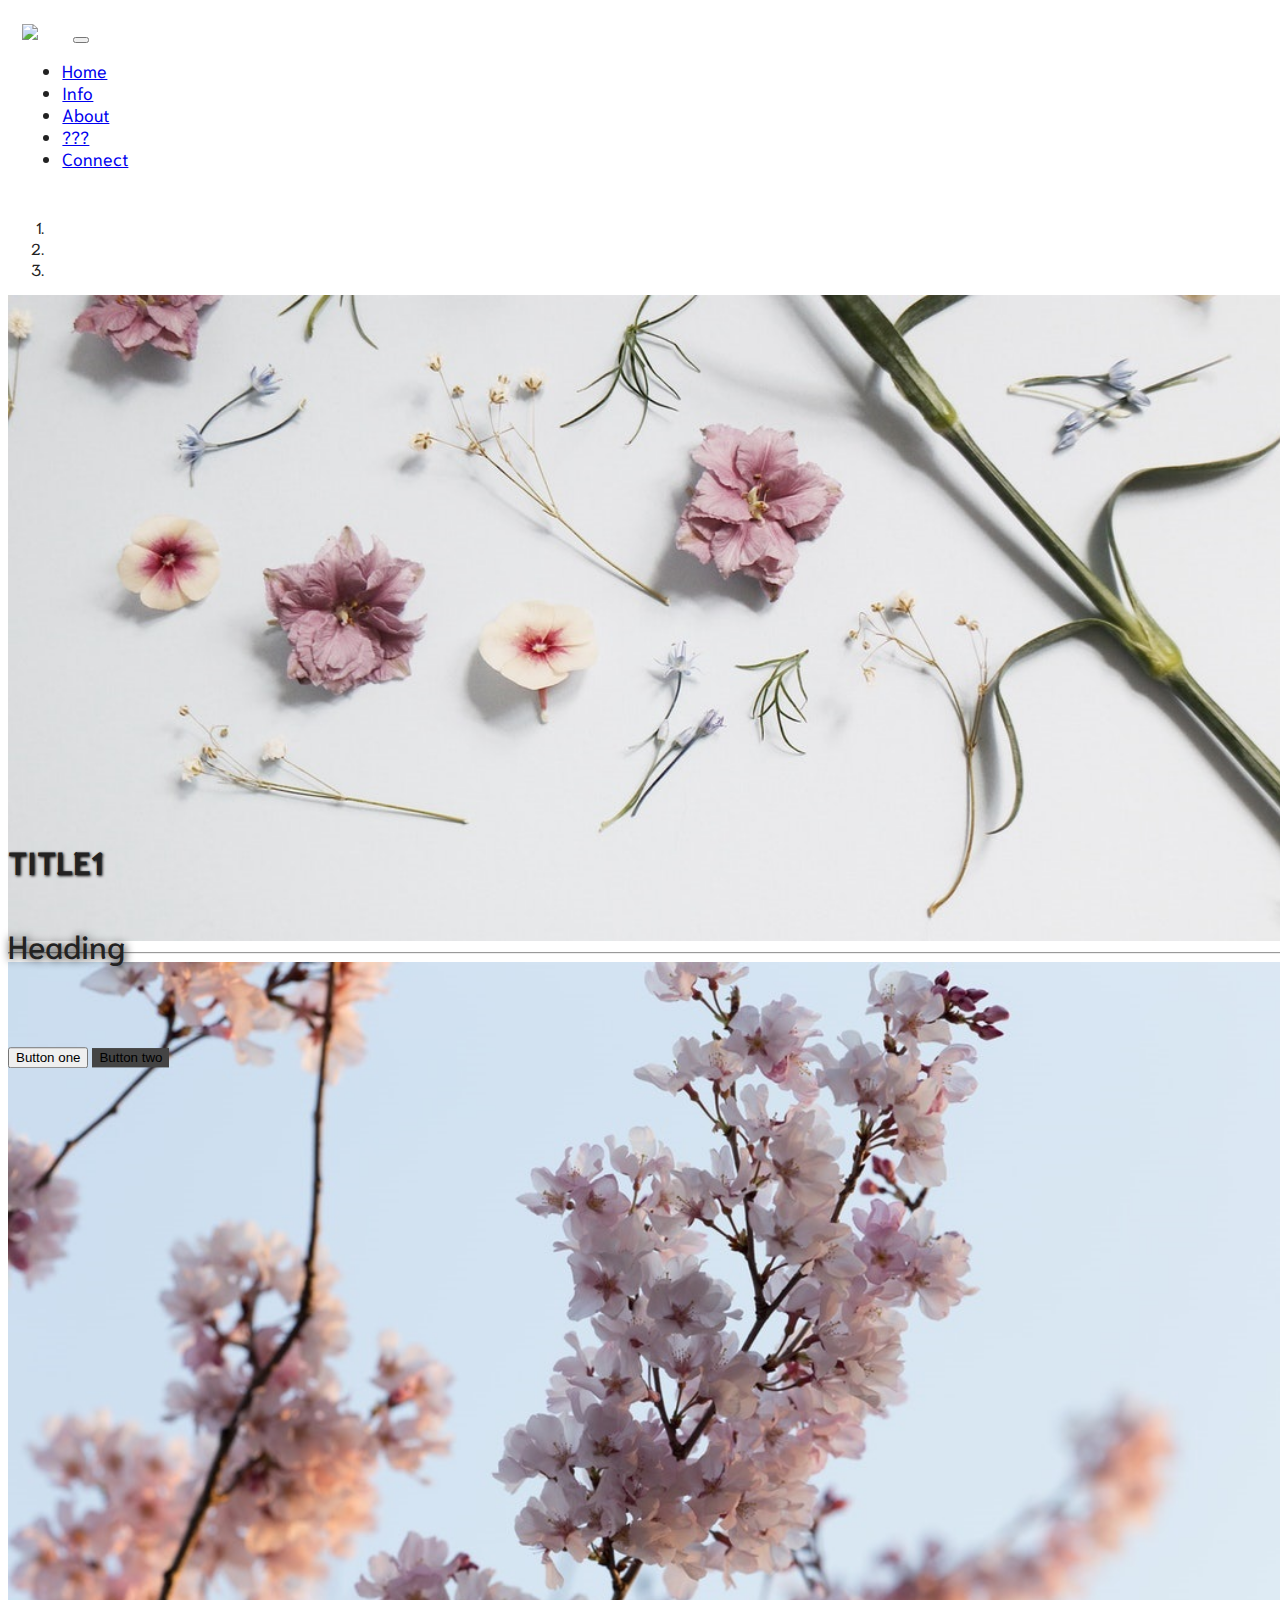
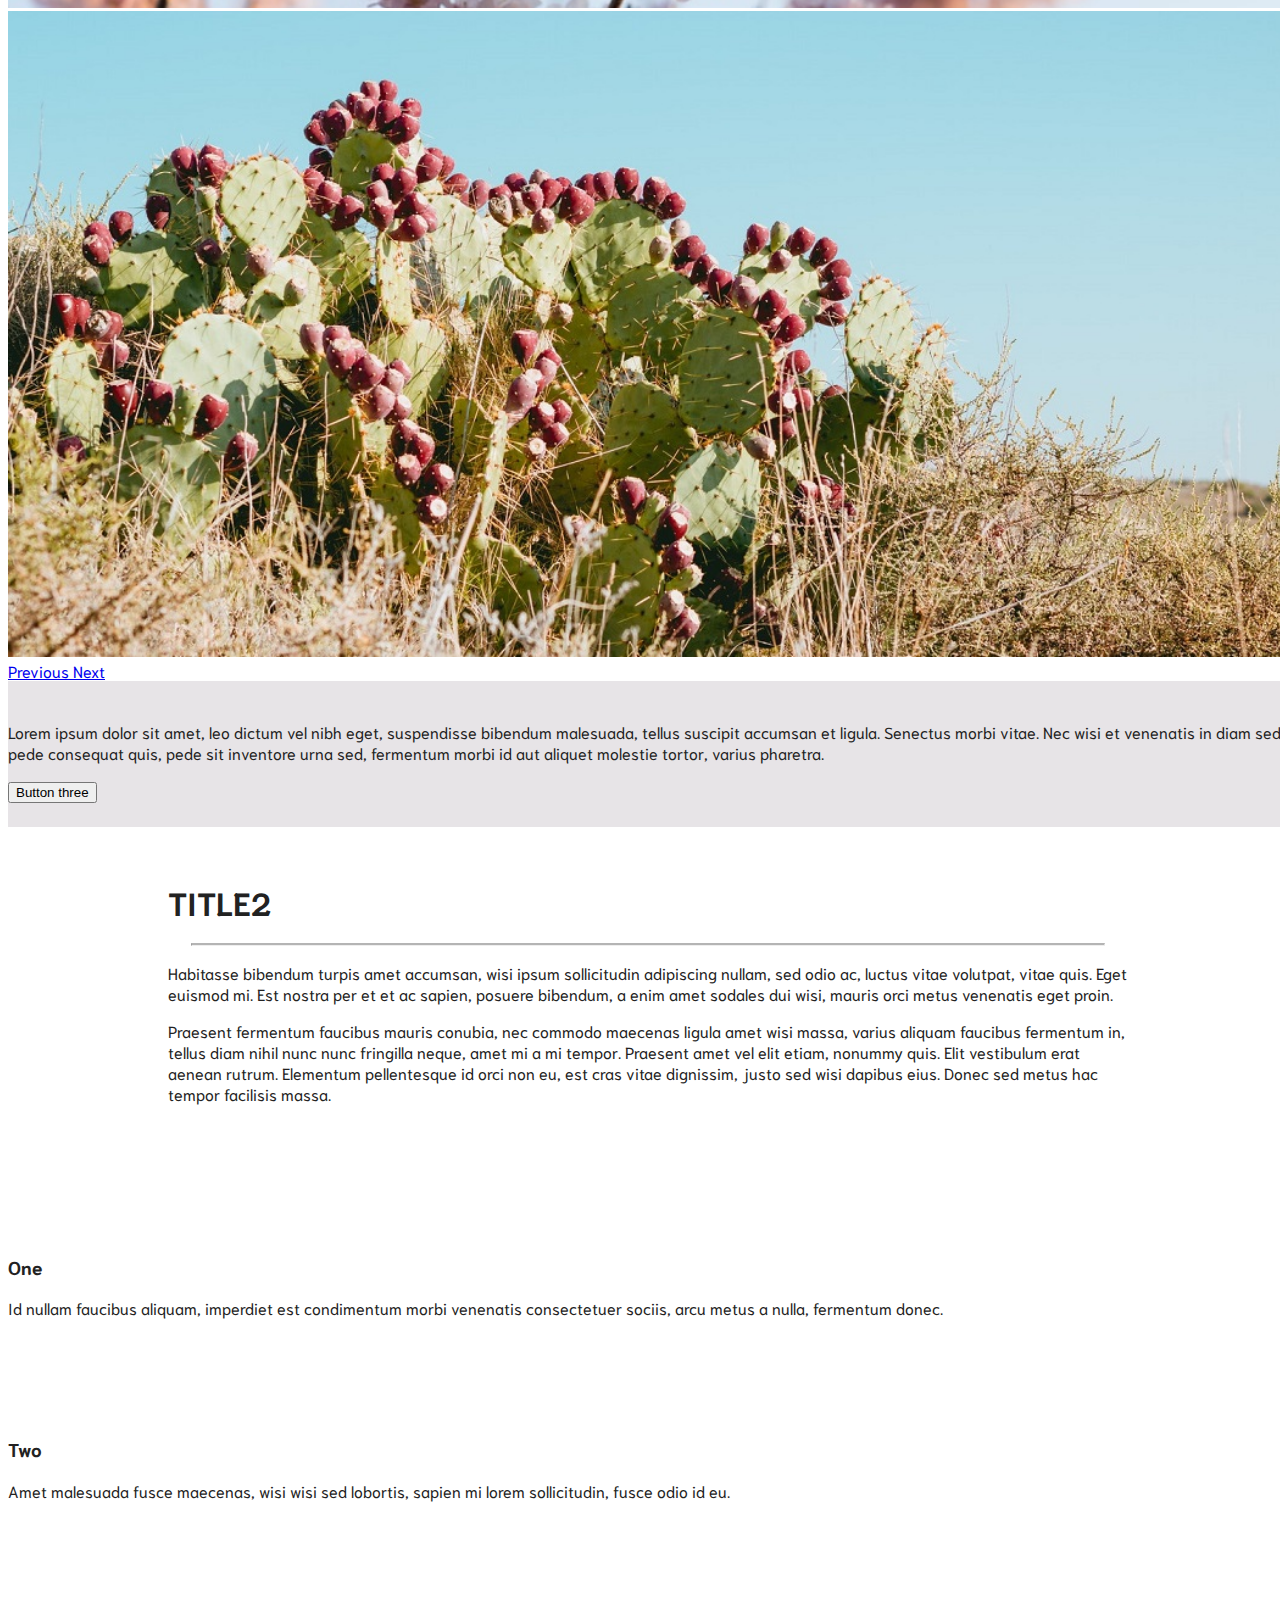
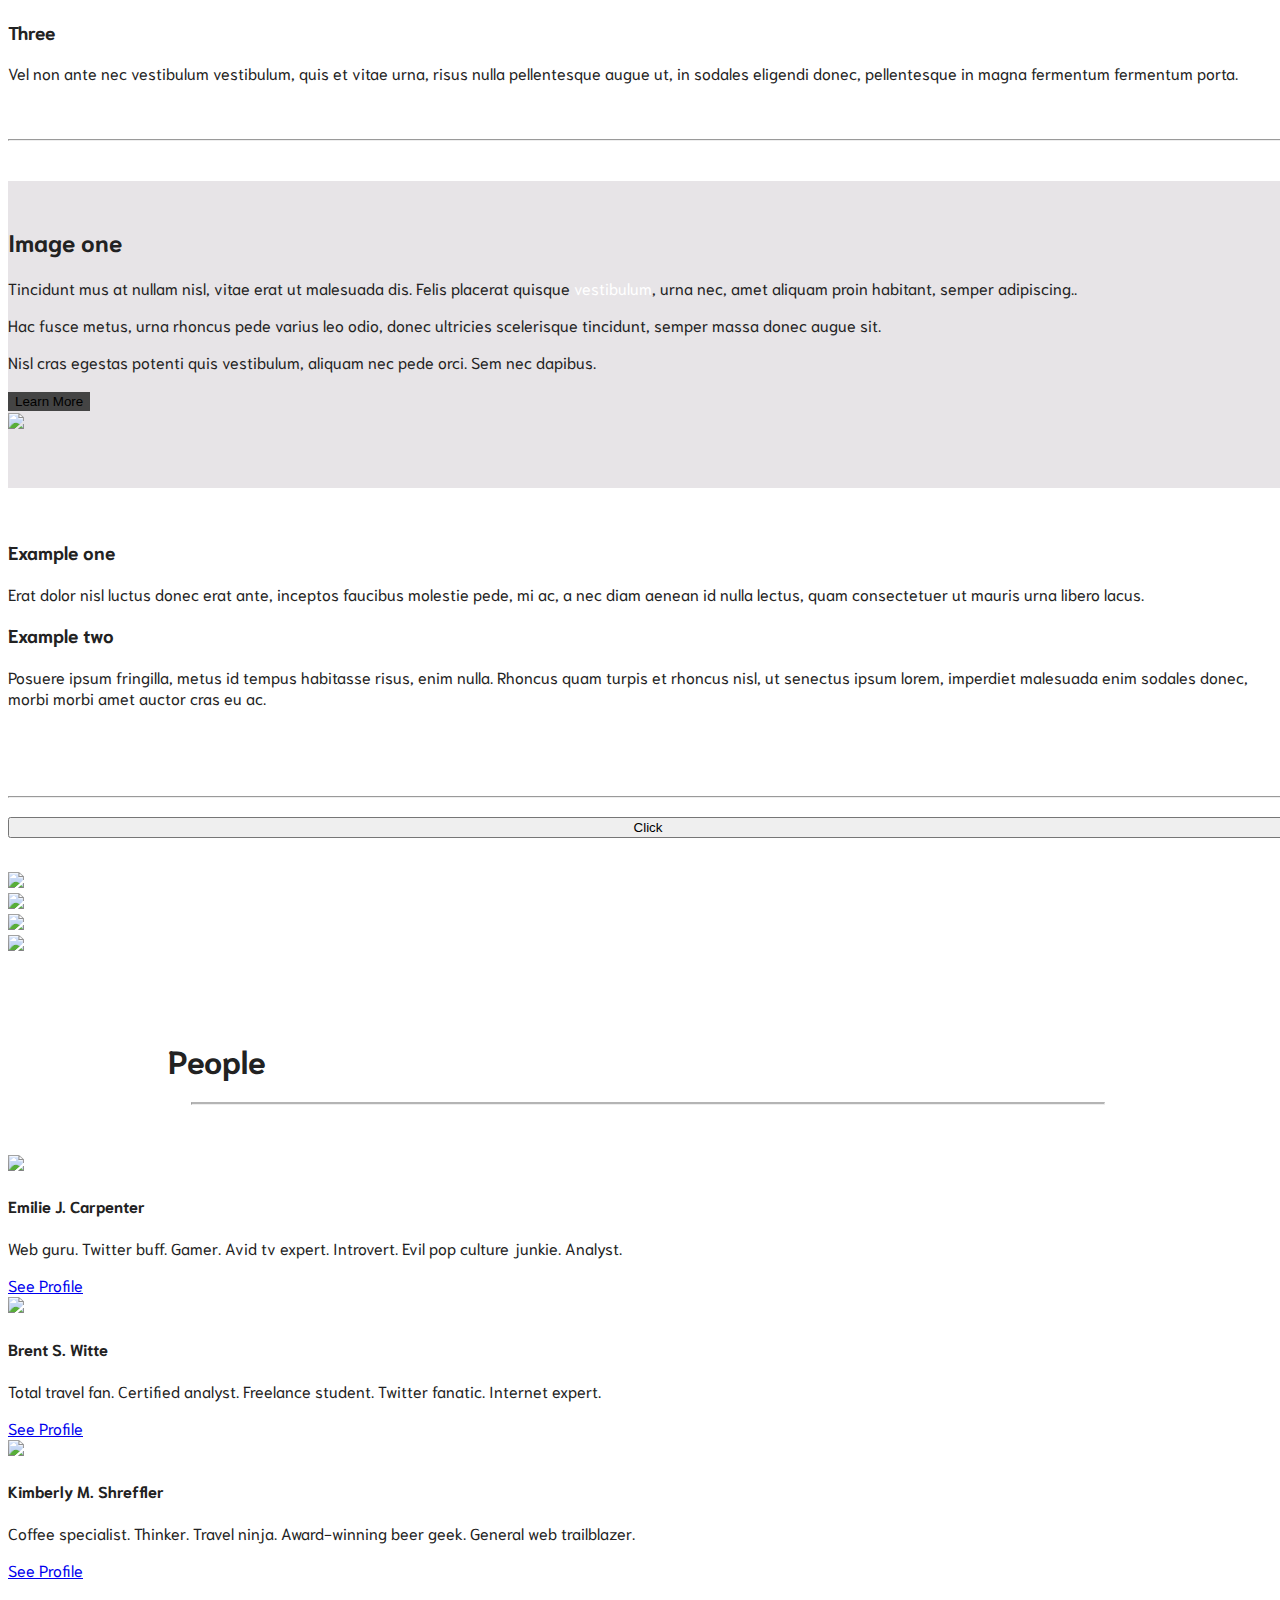
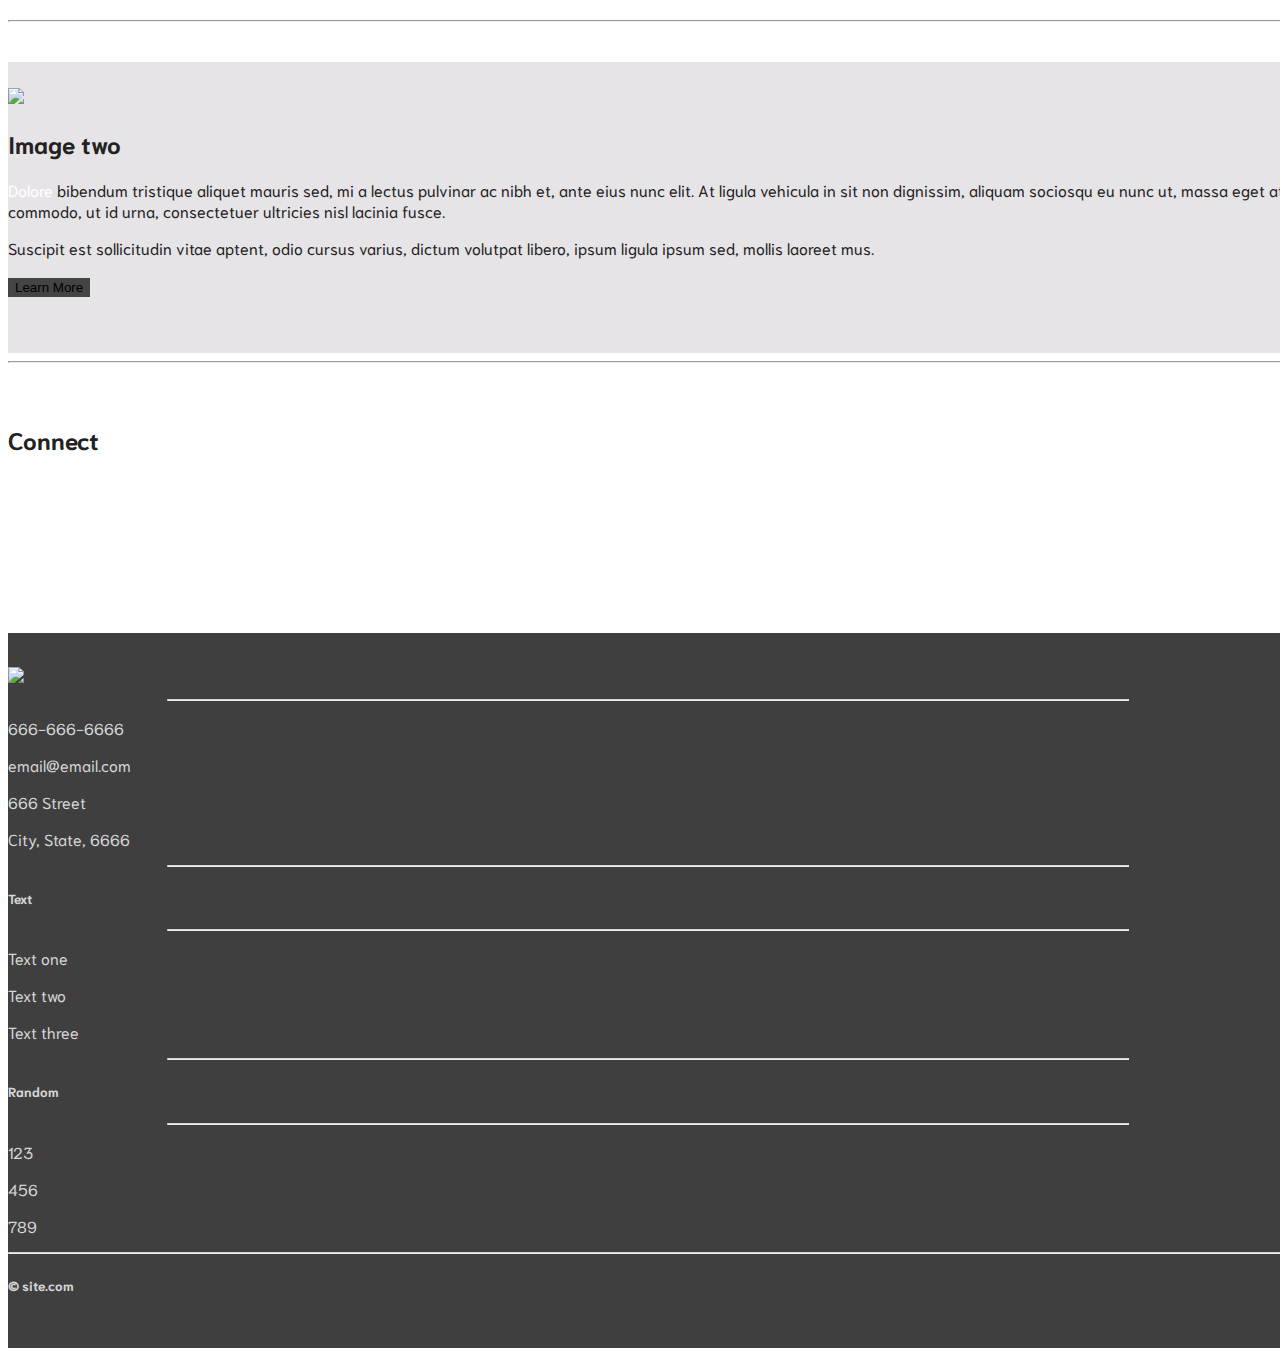
==== webpage/index.html @ 2e6f47f5 "name change" ====
<!doctype html>
<html lang="en">
  <head>
    <!-- Required meta tags -->
    <meta charset="utf-8">
    <meta name="viewport" content="width=device-width, initial-scale=1, shrink-to-fit=no">

    <title>Fictitious title</title>

    <link href="https://fonts.googleapis.com/css?family=Niramit" rel="stylesheet">
    <link rel="stylesheet" type="text/css" href="style.css">
    
    <!-- Bootstrap CSS -->
    <link rel="stylesheet" href="https://stackpath.bootstrapcdn.com/bootstrap/4.1.3/css/bootstrap.min.css" integrity="sha384-MCw98/SFnGE8fJT3GXwEOngsV7Zt27NXFoaoApmYm81iuXoPkFOJwJ8ERdknLPMO" crossorigin="anonymous">
    <link href="https://afeld.github.io/emoji-css/emoji.css" rel="stylesheet">

    <script src="https://use.fontawesome.com/releases/v5.3.1/js/all.js"></script>
  </head>

  <body>
    <!-- Navigation -->
    <nav class="navbar navbar-expand-md navbar-dark bg-dark fixed-top">
      <div class="container-fluid">
        <a class="navbar-brand href="#">
         <img src="img/alien.ico"> 
         <span class="wht-txt">aaa</span>
        </a>
        <button class="navbar-toggler" type="button" data-toggle="collapse" data-target="#navbarResponsive">
            <span class="navbar-toggler-icon"></span>
        </button>
        <div class="collapse navbar-collapse" id="navbarResponsive">
            <ul class="navbar-nav ml-auto">
                <li class="navbar-item">
                    <a class="nav-link" href="#">Home</a>
                </li>
                <li class="navbar-item"> 
                    <a class="nav-link" href="#">Info</a>
                </li>
                <li class="navbar-item">
                    <a class="nav-link" href="#">About</a>
                </li>
                <li class="navbar-item">
                    <a class="nav-link" href="#">???</a>
                </li>
                <li class="navbar-item">
                    <a class="nav-link" href="#">Connect</a>
                </li>
            </ul>
        </div>
      </div>
    </nav>

    <!-- Carousel -->
  <div id="slides" class="carousel slide" data-ride="carousel">
    <!-- Three Carousel Indicators -->
    <ol class="carousel-indicators">
        <li data-target="#slides" data-slide-to="0" class="active"></li>
        <li data-target="#slides" data-slide-to="1"></li>
        <li data-target="#slides" data-slide-to="2"></li>
    </ol> 
    <!-- /Three Carousel Indicators -->

    <div class="carousel-inner">
        <div class="carousel-item active">
            <img src="img/img1.jpg">
            <div class="carousel-caption">
                <h1 class="display-2" id="main-title">TITLE1</h1>
                <h4 class="display-3" id="main-heading">Heading</h4>
                <br class="my-4">
                <a href="#"><button type="button" class="btn btn-outline-light" btn-lg>Button one</button></a>
                <a href="#"><button type="button" class="btn btn-primary" btn-lg>Button two</button></a>
            </div>
        </div>
        <hr class="my-0">
        <div class="carousel-item">
            <img src="img/img2.jpg">
        </div>
        <div class="carousel-item">
            <img src="img/img3.jpg">
        </div>

        <!-- Lateral Previous Next Img Buttons -->
        <a class="carousel-control-prev" href="#slides" role="button" data-slide="prev">
            <span class="carousel-control-prev-icon" aria-hidden="true"></span>
            <span class="sr-only">Previous</span>
        </a>
        <a class="carousel-control-next" href="#slides" role="button" data-slide="next">
            <span class="carousel-control-next-icon" aria-hidden="true"></span>
            <span class="sr-only">Next</span>
        </a>
        <!-- /Lateral Previous Next Img Buttons -->
      </div>
    </div> 

    <!-- Jumbotron -->
    <div class="container-fluid">
    <div class="row jumbotron">
        <div class="col-xs-12 col-sm-9 col-md-9 col-lg-9 col-xl-10">
            <p class="lead"> Lorem ipsum dolor sit amet, leo dictum vel nibh eget, suspendisse bibendum malesuada, tellus suscipit accumsan et ligula. Senectus morbi vitae. Nec wisi et venenatis in diam sed, pede consequat quis, pede sit inventore urna sed, fermentum morbi id aut aliquet molestie tortor, varius pharetra. </p>
        </div>
        <div class="col-xs-12 col-sm-3 col-md-3 col-lg-3 col-xl-2">
            <a href="#"><button type="button" class="btn btn-outline-secondary btn-lg"> Button three </button></a>
        </div>
    </div>
    </div>

    <!-- Centred Section -->
    <div class="container-fluid padding">
        <div class="row welcome text-center">
            <div class="col-12">
                <h1 class="display-4">TITLE2</h1>
            </div>
            <hr>
            <div class="col-12">
            <p class="lead"> Habitasse bibendum turpis amet accumsan, wisi ipsum sollicitudin adipiscing nullam, sed odio ac, luctus vitae volutpat, vitae quis. Eget euismod mi. Est nostra per et et ac sapien, posuere bibendum, a enim amet sodales dui wisi, mauris orci metus venenatis eget proin. </p>
            <p class="lead"> Praesent fermentum faucibus mauris conubia, nec commodo maecenas ligula amet wisi massa, varius aliquam faucibus fermentum in, tellus diam nihil nunc nunc fringilla neque, amet mi a mi tempor. Praesent amet vel elit etiam, nonummy quis. Elit vestibulum erat aenean rutrum. Elementum pellentesque id orci non eu, est cras vitae dignissim, justo sed wisi dapibus eius. Donec sed metus hac tempor facilisis massa. </p>
            </div>
        </div>
    </div> 

    <!-- Three Column Section -->
    <div class="container-fluid padding">
        <div class="row text-center padding my-5">
            <div class="col-xs-12 col-sm-6 col-md-4">
                <i class="fas fa-leaf"></i>
                <h3>One</h3>
                <p>Id nullam faucibus aliquam, imperdiet est condimentum morbi venenatis consectetuer sociis, arcu metus a nulla, fermentum donec.</p>
            </div>
             <div class="col-xs-12 col-sm-6 col-md-4">
                <i class="fab fa-pagelines"></i>
                <h3>Two</h3>
                <p>Amet malesuada fusce maecenas, wisi wisi sed lobortis, sapien mi lorem sollicitudin, fusce odio id eu.</p>
            </div>
             <div class="col-xs-12 col-sm-12 col-md-4">
                <i class="fas fa-spa"></i>
                <h3>Three</h3>
                <p>Vel non ante nec vestibulum vestibulum, quis et vitae urna, risus nulla pellentesque augue ut, in sodales eligendi donec, pellentesque in magna fermentum fermentum porta.</p>
            </div>
        </div>
        <hr class="my-4">
    </div>

    <!-- Text And Image Section -->
    <div class="container-fluid padding">
      <div class="row jumbotron">
        <div class="row padding">
            <div class="col-lg-6">
                <h2>Image one</h2>
                <p class="lead"> Tincidunt mus at nullam nisl, vitae erat ut malesuada dis. Felis placerat quisque  <span class="wht-txt">vestibulum</span>, urna nec, amet aliquam proin habitant, semper adipiscing..
                <p>Hac fusce metus, urna rhoncus pede varius leo odio, donec ultricies scelerisque tincidunt, semper massa donec augue sit.</p>
                <p class="mb-4">Nisl cras egestas potenti quis vestibulum, aliquam nec pede orci. Sem nec dapibus.</p>
                <a href="#"> <button class="btn btn-primary mb-4">Learn More</button></a>
            </div>
            <div class="col-lg-6">
                <img src="https://images.unsplash.com/photo-1538438253612-287c9fc9217e?ixlib=rb-0.3.5&ixid=eyJhcHBfaWQiOjEyMDd9&s=759b2e3bb656809c95a535ad73359d2b&auto=format&fit=crop&w=1050&q=80" class="img-fluid">
            </div>
            </div>
        </div>
    </div>


    <!-- Two Column Section -->
    <div class="container-fluid">
      <div class="container-fluid padding">
        <div class="row text-center padding">
          <div class="col-xs-12 col-sm-6 col-md-6">
            <h3><i class="em em-sunflower"></i> Example one</h3>
            <p>Erat dolor nisl luctus donec erat ante, inceptos faucibus molestie pede, mi ac, a nec diam aenean id nulla lectus, quam consectetuer ut mauris urna libero lacus.</p>
          </div>
          <div class="col-xs-12 col-sm-6 col-md-6">
            <h3><i class="em em-wilted_flower"></i> Example two </h3>
            <p>Posuere ipsum fringilla, metus id tempus habitasse risus, enim nulla. Rhoncus quam turpis et rhoncus nisl, ut senectus ipsum lorem, imperdiet malesuada enim sodales donec, morbi morbi amet auctor cras eu ac.</p>
          </div>
        </div>
      </div>
      <hr class="my-4">
    </div>


    <!-- Fixed Background -->
    <figure>
      <div class="fixed-wrap">
        <div id=fixed>
        </div>
      </div>
    </figure>

    <!-- Gif Button Section -->
    <button class="gif-btn" data-toggle="collapse" data-target="#gif">Click</button>
      <div id="gif" class="collapse">
        <div class="container-fluid padding">
          <div class="row text-center">
            <div class="col-sm-6 col-md-3">
                <img class="gif" src="http://oyster.ignimgs.com/social/avatars/users2/55/485508-1505429155.gif">
            </div>
            <div class="col-sm-6 col-md-3">
                <img class="gif" src="http://oyster.ignimgs.com/social/avatars/users2/55/485508-1505429155.gif">
            </div>
            <div class="col-sm-6 col-md-3">
                <img class="gif" src="http://oyster.ignimgs.com/social/avatars/users2/55/485508-1505429155.gif">
            </div>
            <div class="col-sm-6 col-md-3">
                <img class="gif" src="http://oyster.ignimgs.com/social/avatars/users2/55/485508-1505429155.gif">
            </div>
          </div>
        </div>
      </div>

    <!-- People -->
    <div class="container-fluid padding">
      <div class="row welcome text-center">
        <div class="col-12">
            <h1 class="display-4">People</h1>
            <hr>
        </div>
      </div>
    </div>
    <div class="container-fluid padding">
      <div class="row padding mb-4">
        <div class="col-xs-6 col-sm-4 col-md-4">
            <div class="card">
                <img class="card-img-top" src="https://www.fakepersongenerator.com/Face/female/female1022368154206.jpg"> 
                <div class="card-body">
                    <h4 class="card-title">Emilie J. Carpenter</h4>
                    <p class="card-text">Web guru. Twitter buff. Gamer. Avid tv expert. Introvert. Evil pop culture junkie. Analyst.</p>
                    <a class="btn btn-outline-secondary" href="#">See Profile</a>
                </div>  
            </div>            
        </div>
        <div class="col-xs-6 col-sm-4 col-md-4">
            <div class="card">
                <img class="card-img-top" src="https://www.fakepersongenerator.com/Face/male/male1085763654877.jpg"> 
                <div class="card-body">
                    <h4 class="card-title">Brent S. Witte</h4>
                    <p class="card-text">Total travel fan. Certified analyst. Freelance student. Twitter fanatic. Internet expert.</p>
                    <a class="btn btn-outline-secondary" href="#">See Profile</a>
                </div>  
            </div>            
        </div>
        <div class="col-xs-12 col-sm-4 col-md-4">
            <div class="card">
                <img class="card-img-top" src="https://www.fakepersongenerator.com/Face/female/female1022896533905.jpg"> 
                <div class="card-body">
                    <h4 class="card-title">Kimberly M. Shreffler</h4>
                    <p class="card-text">Coffee specialist. Thinker. Travel ninja. Award-winning beer geek. General web trailblazer.</p>
                    <a class="btn btn-outline-secondary" href="#">See Profile</a>
                </div>  
            </div>            
        </div>
      </div> 
    <hr class="my-4">   
    </div>

 
    <!-- Text And Image Section 2.0 -->
    <div class="container-fluid padding">
      <div class="row jumbotron">
        <div class="row padding">
            <div class="col-lg-6">
                <img src="https://images.unsplash.com/photo-1538425945556-80ee53c538d9?ixlib=rb-0.3.5&ixid=eyJhcHBfaWQiOjEyMDd9&s=cc35c98f52945c89f020cf576b116ce7&auto=format&fit=crop&w=1050&q=80" class="img-fluid mb-4">
            </div>
            <div class="col-lg-6">
                <h2>Image two</h2>
                <p class="lead"> <span class="wht-txt">Dolore</span> bibendum tristique aliquet mauris sed, mi a lectus pulvinar ac nibh et, ante eius nunc elit. At ligula vehicula in sit non dignissim, aliquam sociosqu eu nunc ut, massa eget at commodo, ut id urna, consectetuer ultricies nisl lacinia fusce. 
                <p>Suscipit est sollicitudin vitae aptent, odio cursus varius, dictum volutpat libero, ipsum ligula ipsum sed, mollis laoreet mus. </p>
                <a href="#"> <button class="btn btn-primary">Learn More</button></a>
            </div>
        </div>
      </div>
      <hr class="my-4">
    </div>

    <!-- Connect -->
    <div class="container-fluid padding">
        <div class="row text-center padding">
          <div class="col-12">
              <h2 class="mb-4">Connect</h2>
          </div>  
          <div class="col-12 social padding mb-4">
              <a href="https://facebook.com/"> <i class="fab fa-facebook"></i></a>
              <a href="https://twitter.com/"> <i class="fab fa-twitter"></i></a>
              <a href="https://plus.google.com/"> <i class="fab fa-google-plus-g"></i></a>
              <a href="https://instagram.com/"> <i class="fab fa-instagram"></i></a>
              <a href="https://youtube.com/"> <i class="fab fa-youtube"></i></a>
          </div>
        </div>
    </div>

    <!-- Footer -->
    <footer>
      <div class="container-fluid padding">
        <div class="row text-center">
            <div class="col-md-4">
                <img src="img/alien.ico">
                <hr class="light">
                <p>666-666-6666</p>
                <p>email@email.com</p>
                <p>666 Street</p>
                <p>City, State, 6666</p>
            </div>
            <div class="col-md-4">
                <hr class="light">
                <h5>Text</h5>
                <hr class="light">
                <p>Text one</p>
                <p>Text two</p> 
                <p>Text three</p>            
            </div>
             <div class="col-md-4">
                <hr class="light">
                <h5>Random</h5>
                <hr class="light">
                <p>123</p>
                <p>456</p>
                <p>789</p>                        
            </div>
            <div class="col-12">
                <hr class="light-100">
                <h5>&copy; site.com</h5> 
            </div>
        </div>
      </div>
    </footer>


    <!-- Optional JavaScript -->
    <!-- jQuery first, then Popper.js, then Bootstrap JS -->
    <script src="https://code.jquery.com/jquery-3.3.1.slim.min.js" integrity="sha384-q8i/X+965DzO0rT7abK41JStQIAqVgRVzpbzo5smXKp4YfRvH+8abtTE1Pi6jizo" crossorigin="anonymous"></script>
    <script src="https://cdnjs.cloudflare.com/ajax/libs/popper.js/1.14.3/umd/popper.min.js" integrity="sha384-ZMP7rVo3mIykV+2+9J3UJ46jBk0WLaUAdn689aCwoqbBJiSnjAK/l8WvCWPIPm49" crossorigin="anonymous"></script>
    <script src="https://stackpath.bootstrapcdn.com/bootstrap/4.1.3/js/bootstrap.min.js" integrity="sha384-ChfqqxuZUCnJSK3+MXmPNIyE6ZbWh2IMqE241rYiqJxyMiZ6OW/JmZQ5stwEULTy" crossorigin="anonymous"></script>
  </body>
  
</html>
---- webpage/style.css ----
html, body {
 height: 100%;
 width: 100%;
 color: #222;
 font-family: 'Niramit', sans-serif;
}
.navbar {
	padding: .9rem;
}
.navbar-nav li {
	padding-right: 20px;
}
.nav-link {
	font-size: 1.1em !important;
}
/* full-screen images */
.carousel-inner img {
	height: 100%;
	width: 100%;
}
.carousel-caption {
	position: absolute; 
	transform: translateY(-50%);
}
.carousel-caption h1 {
	size: 500%;
	text-transform: uppercase;
	text-shadow: 1px 1px 3px #000;
}
.carousel-caption h4 {
	font-size: 200%;
	font-weight: 500;
	text-shadow: 1px 1px 10px #000;
	padding-bottom: 1rem;
}
.wht-txt {
	color:white !important;
}
.btn-primary {
	background-color: #444 !important;
	border: 1px solid #444 !important;
}
.btn-primary:hover {
	background-color: #777 !important;
	border: 1px solid #777 !important;
	color: #222 !important;
}
.jumbotron {
    background-color: #e7e4e7 !important;
    padding-top: 1.5rem !important;
    padding-bottom: 1.5rem !important;
    border-radius: 0px !important;
}
.padding {
	padding-bottom: 2rem !important;
}
.welcome {
	width: 75%;
	margin: 0 auto !important;
	padding-top: 2rem;
}
.welcome hr {
	border-top: 2px solid #b4b4b4;
	width: 95%;
	margin-top: .3rem;
	margin-bottom: 1rem;
}
.fa-leaf {
	color: #37e2c7;
}
.fa-pagelines {
	color: #1fa9a1;
}
.fa-spa {
	color: #37a2c7;
}
.fa-leaf, .fa-pagelines, .fa-spa {
	font-size: 4em;
	margin: 1rem;
}
.gif-btn {
	width: 100%;
	margin-bottom: 2rem;
}
.gif {
	max-width: 100%;
}
.social a {
    font-size: 3em;
    padding: 3rem;
}
.fa-facebook {
	color: #3b5998;
}
.fa-twitter {
	color: #00aced;
}
.fa-google-plus-g {
	color: #dd4b39;
}
.fa-instagram {
	color: #517fa8;
}
.fa-youtube {
	color: #bb0000;
}
.fa-facebook:hover,
.fa-twitter:hover,
.fa-google-plus-g:hover,
.fa-instagram:hover,
.fa-youtube:hover {
	color: #555;
}
footer {
	background-color: #3f3f3f;
	color: #d5d5d5;
	padding-top: 2rem;
}
hr.light {
	border-top: 1px solid #d5d5d5 !important;
	width: 75% !important;
	margin-top: .8rem;
	margin-bottom: 1rem;
}
footer a {
	color: #d5d5d5 !important;
}
hr.light-100 {
	border-top: 1px solid #d5d5d5 !important;
	width: 100% !important;
	margin-top: .8rem;
	margin-bottom: 1rem;
}


/*---Media Queries---*/
@media (max-width: 992px) {
	.social a {
		font-size: 4em;
		padding: 2rem;
	}
}
@media (max-width: 768px) {
.carousel-caption { 
	top: 45%;
}
.carousel-caption h1 {
	font-size: 350%;
}
.carousel-caption h4 {
	font-size: 140%;
	font-weight: 400;
	padding-bottom: .2rem;
}
.carousel-caption .btn {
	font-size: 95%;
	padding: 8px 14px;
}
.display-4 {
	font-size: 200%;
}
.social a {
		font-size: 2.5em;
		padding: 1.2rem;
	}
}
@media (max-width: 576px) {
.carousel-caption { 
	top: 50%;
}
.carousel-caption h1 {
	font-size: 250%;
}
.carousel-caption h4 {
	font-size: 110%;
    transform: translateY(-20%);
}
.carousel-caption .btn {
	font-size: 70%;
	padding: 3px 7px;
    transform: translateY(-140%);
}
.carousel-indicators {
	display: none !important;
}
.display-4 {
	font-size: 160%;
}
.social a {
		font-size: 2em;
		padding: .7rem;
	}
}
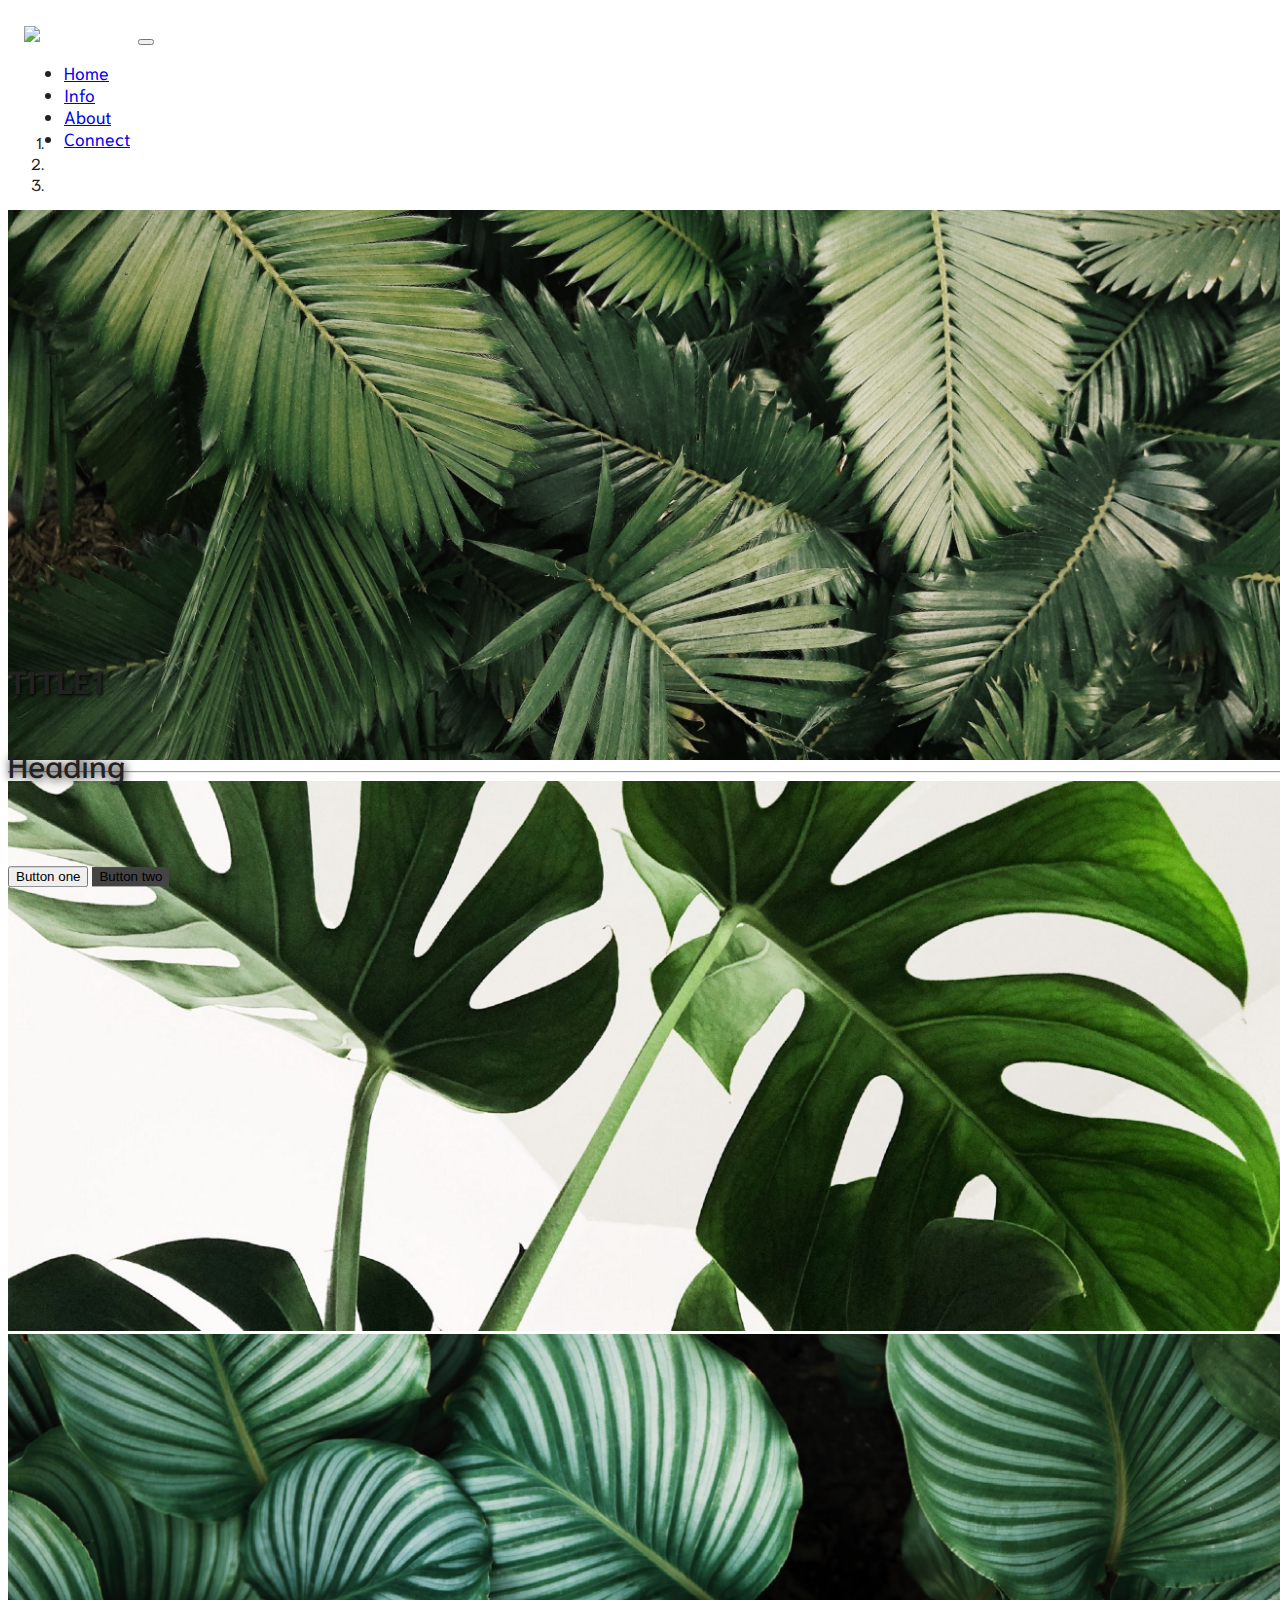
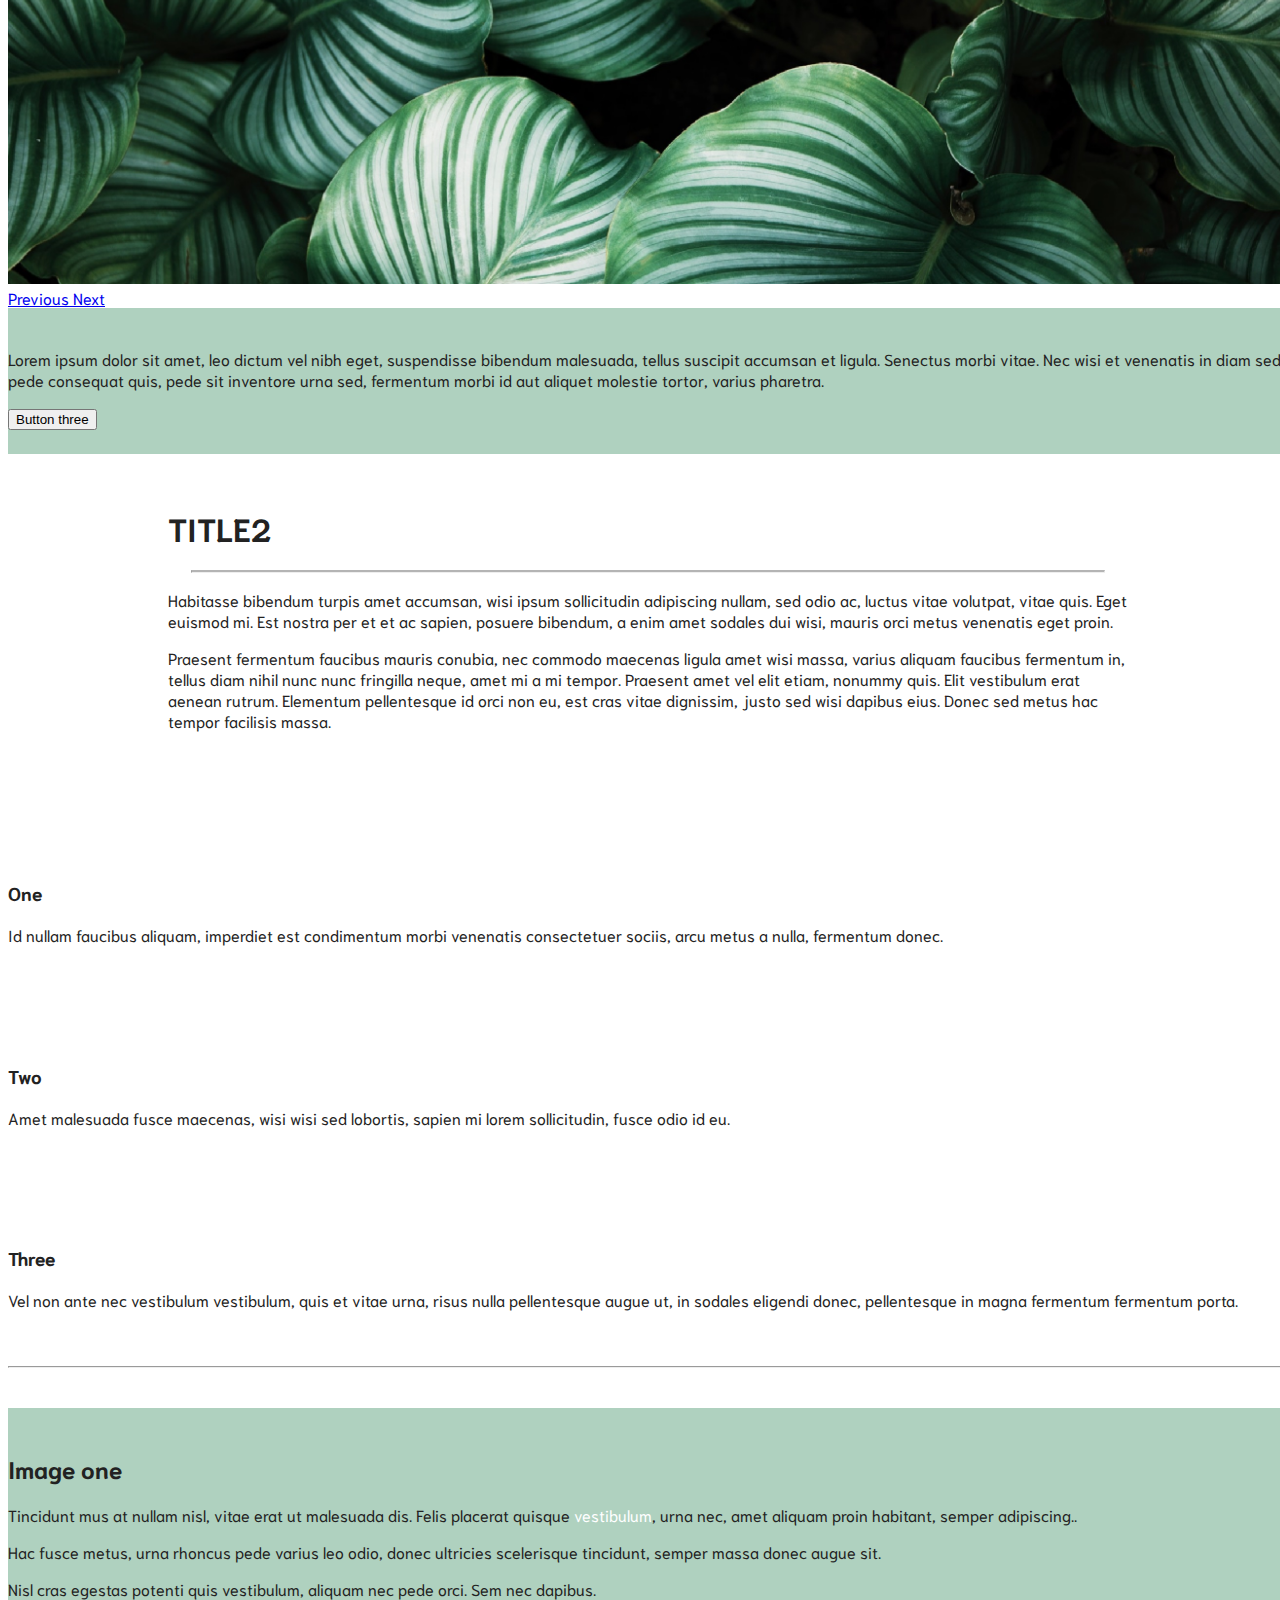
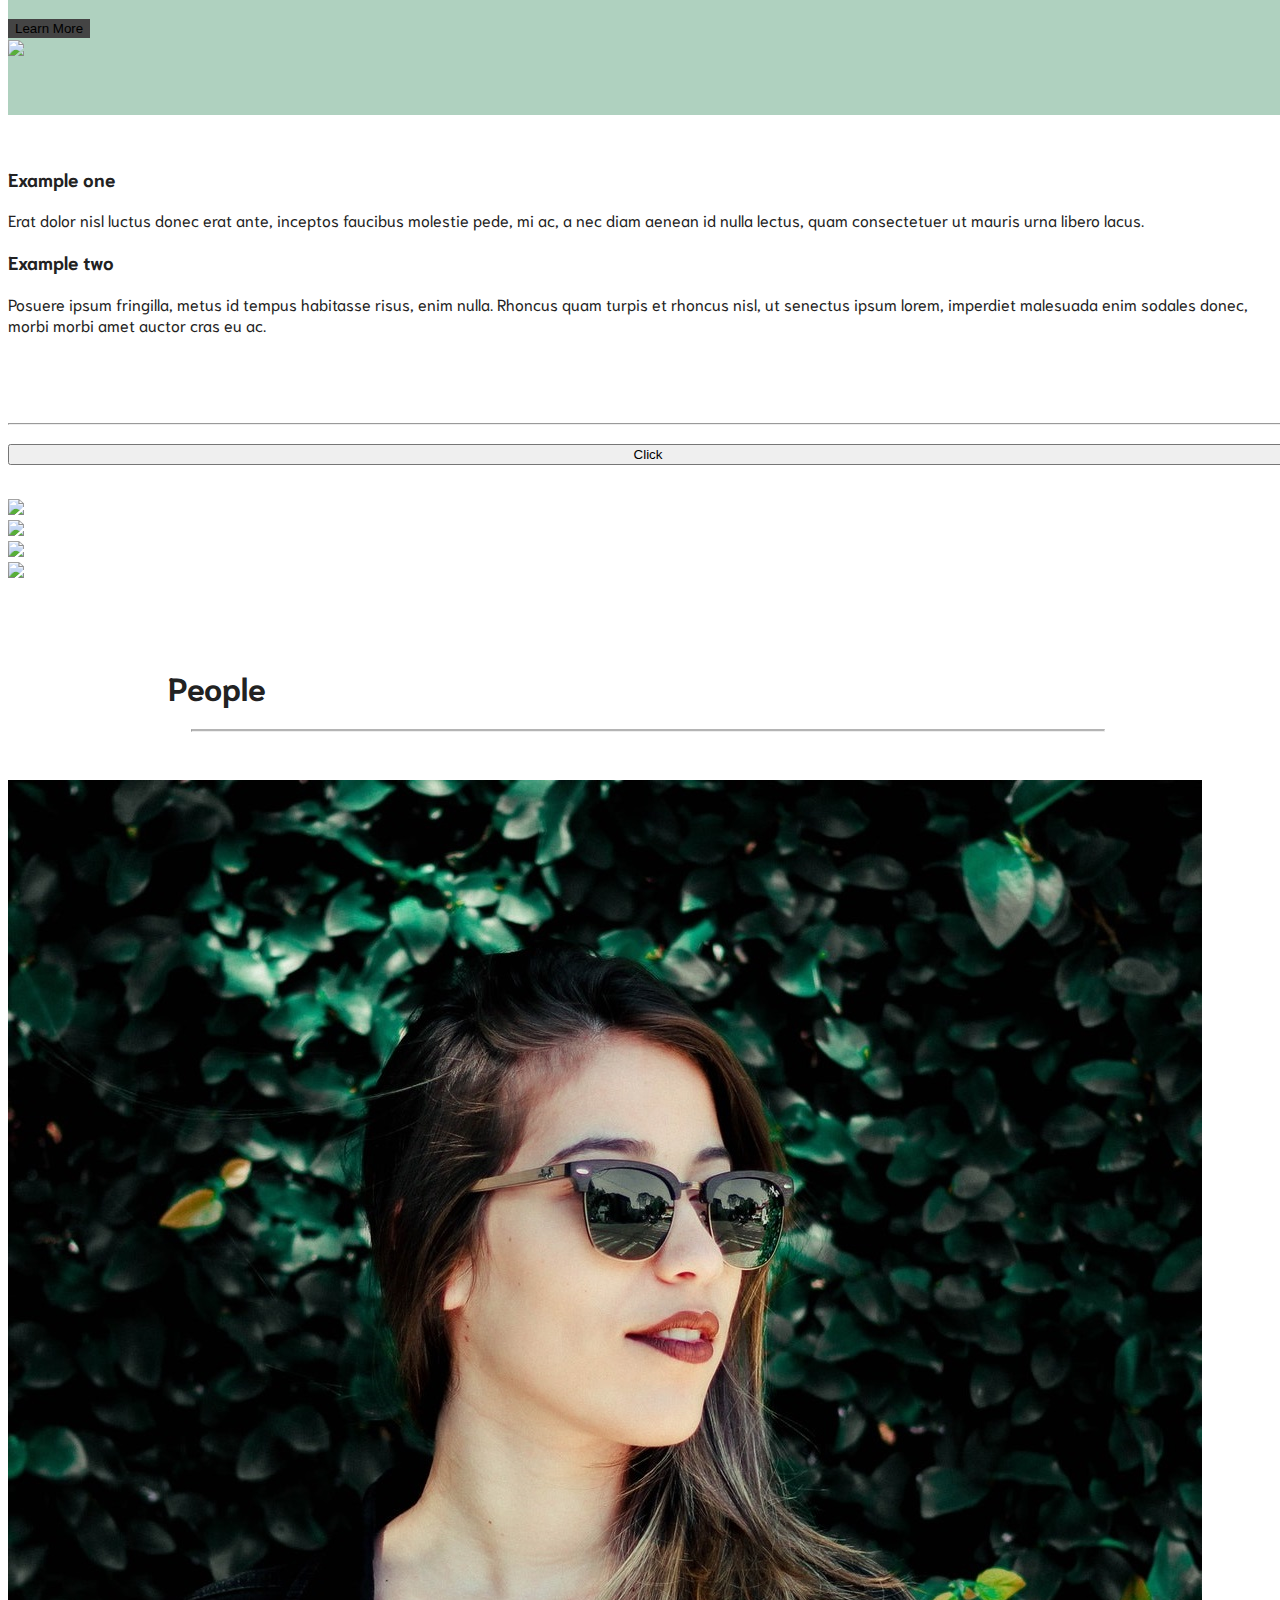
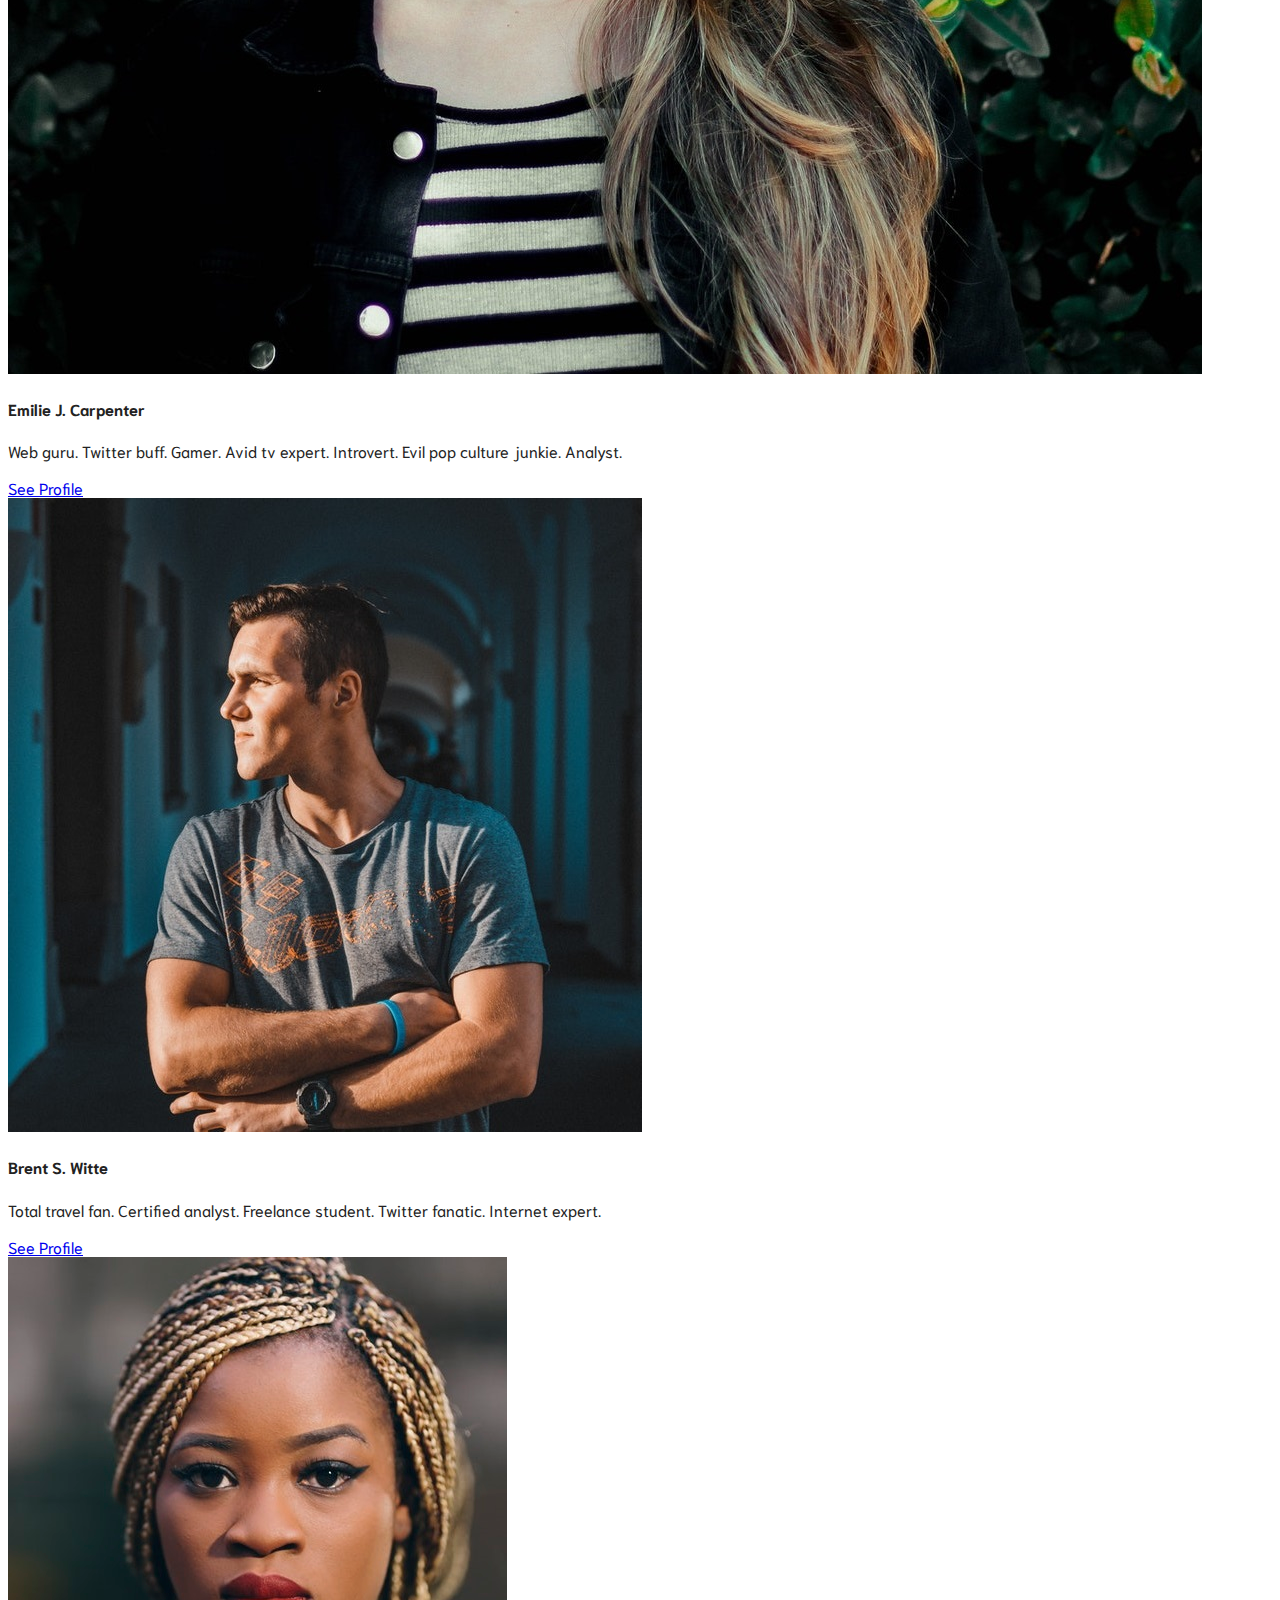
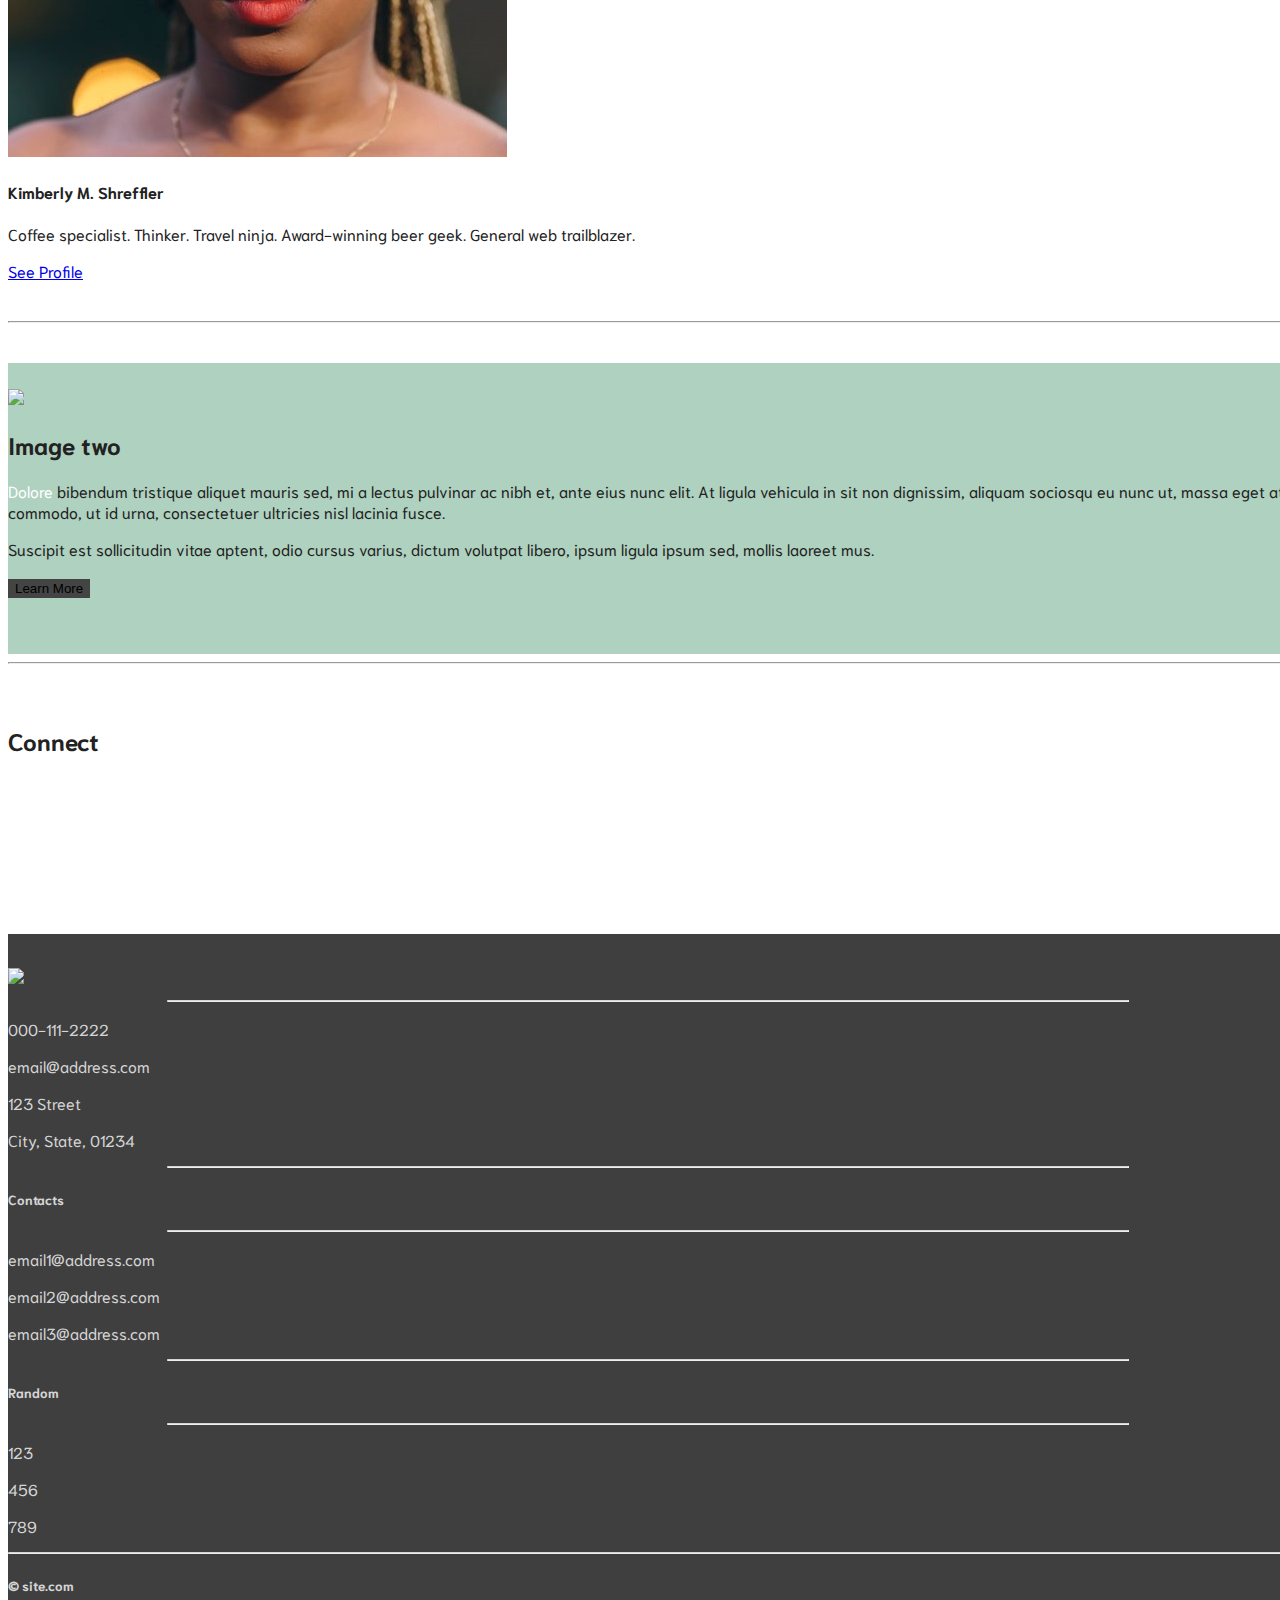
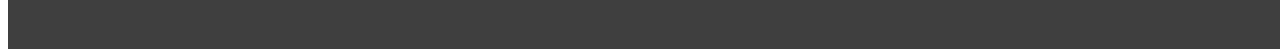
==== commit 85bad281: "new pictures and improved style" ====
--- a/webpage/index.html
+++ b/webpage/index.html
@@ -5,7 +5,7 @@
     <meta charset="utf-8">
     <meta name="viewport" content="width=device-width, initial-scale=1, shrink-to-fit=no">
 
-    <title>Fictitious title</title>
+    <title>My webpage</title>
 
     <link href="https://fonts.googleapis.com/css?family=Niramit" rel="stylesheet">
     <link rel="stylesheet" type="text/css" href="style.css">
@@ -23,7 +23,7 @@
       <div class="container-fluid">
         <a class="navbar-brand href="#">
          <img src="img/alien.ico"> 
-         <span class="wht-txt">aaa</span>
+         <span class="wht-txt">My webpage</span>
         </a>
         <button class="navbar-toggler" type="button" data-toggle="collapse" data-target="#navbarResponsive">
             <span class="navbar-toggler-icon"></span>
@@ -40,9 +40,6 @@
                     <a class="nav-link" href="#">About</a>
                 </li>
                 <li class="navbar-item">
-                    <a class="nav-link" href="#">???</a>
-                </li>
-                <li class="navbar-item">
                     <a class="nav-link" href="#">Connect</a>
                 </li>
             </ul>
@@ -219,7 +216,7 @@
       <div class="row padding mb-4">
         <div class="col-xs-6 col-sm-4 col-md-4">
             <div class="card">
-                <img class="card-img-top" src="https://www.fakepersongenerator.com/Face/female/female1022368154206.jpg"> 
+                <img class="card-img-top" src="img/woman1.jpg"> 
                 <div class="card-body">
                     <h4 class="card-title">Emilie J. Carpenter</h4>
                     <p class="card-text">Web guru. Twitter buff. Gamer. Avid tv expert. Introvert. Evil pop culture junkie. Analyst.</p>
@@ -229,7 +226,7 @@
         </div>
         <div class="col-xs-6 col-sm-4 col-md-4">
             <div class="card">
-                <img class="card-img-top" src="https://www.fakepersongenerator.com/Face/male/male1085763654877.jpg"> 
+                <img class="card-img-top" src="img/man1.jpg"> 
                 <div class="card-body">
                     <h4 class="card-title">Brent S. Witte</h4>
                     <p class="card-text">Total travel fan. Certified analyst. Freelance student. Twitter fanatic. Internet expert.</p>
@@ -239,7 +236,7 @@
         </div>
         <div class="col-xs-12 col-sm-4 col-md-4">
             <div class="card">
-                <img class="card-img-top" src="https://www.fakepersongenerator.com/Face/female/female1022896533905.jpg"> 
+                <img class="card-img-top" src="img/woman2.jpg"> 
                 <div class="card-body">
                     <h4 class="card-title">Kimberly M. Shreffler</h4>
                     <p class="card-text">Coffee specialist. Thinker. Travel ninja. Award-winning beer geek. General web trailblazer.</p>
@@ -293,18 +290,18 @@
             <div class="col-md-4">
                 <img src="img/alien.ico">
                 <hr class="light">
-                <p>666-666-6666</p>
-                <p>email@email.com</p>
-                <p>666 Street</p>
-                <p>City, State, 6666</p>
+                <p>000-111-2222</p>
+                <p>email@address.com</p>
+                <p>123 Street</p>
+                <p>City, State, 01234</p>
             </div>
             <div class="col-md-4">
                 <hr class="light">
-                <h5>Text</h5>
-                <hr class="light">
-                <p>Text one</p>
-                <p>Text two</p> 
-                <p>Text three</p>            
+                <h5>Contacts</h5>
+                <hr class="light">
+                <p>email1@address.com</p>
+                <p>email2@address.com</p> 
+                <p>email3@address.com</p>            
             </div>
              <div class="col-md-4">
                 <hr class="light">
--- a/webpage/style.css
+++ b/webpage/style.css
@@ -5,7 +5,8 @@
  font-family: 'Niramit', sans-serif;
 }
 .navbar {
-	padding: .9rem;
+	height: 75px; 
+	padding: 1rem;
 }
 .navbar-nav li {
 	padding-right: 20px;
@@ -46,7 +47,7 @@
 	color: #222 !important;
 }
 .jumbotron {
-    background-color: #e7e4e7 !important;
+    background-color: #afd1bf !important;
     padding-top: 1.5rem !important;
     padding-bottom: 1.5rem !important;
     border-radius: 0px !important;
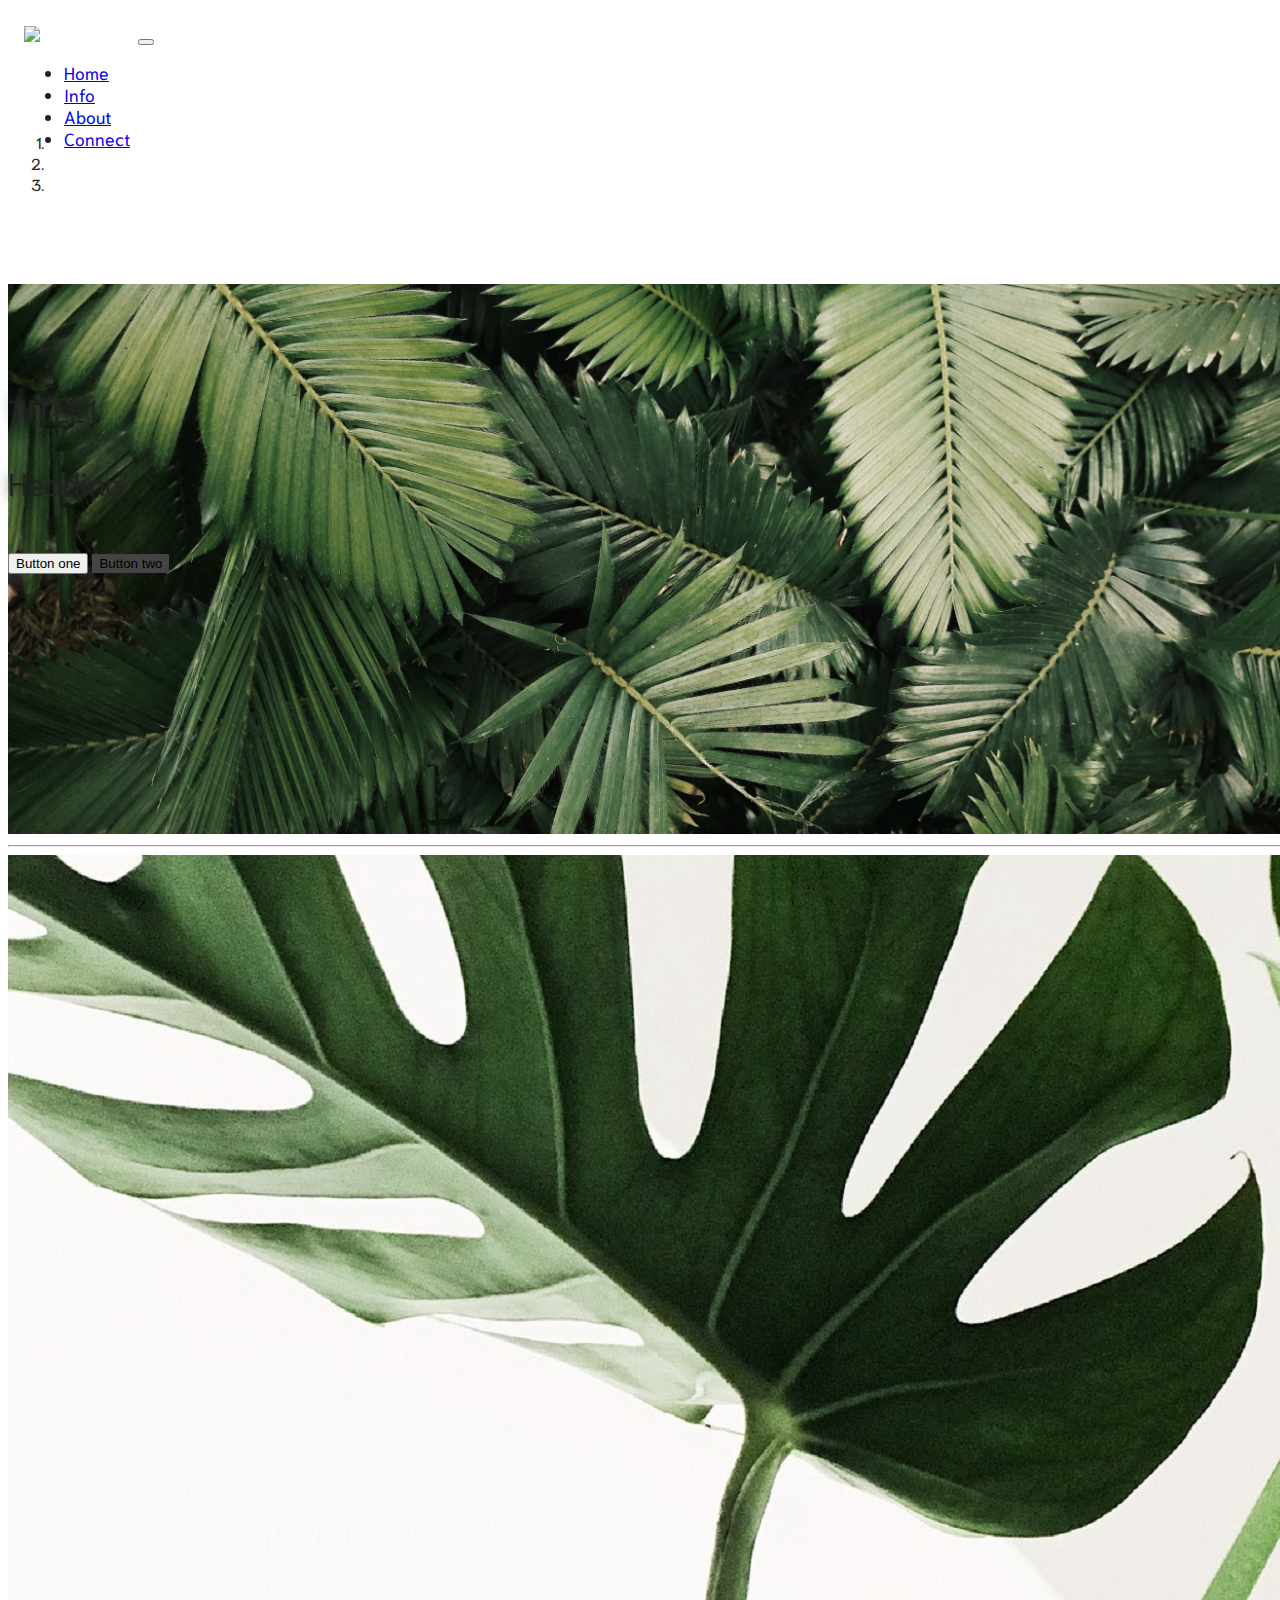
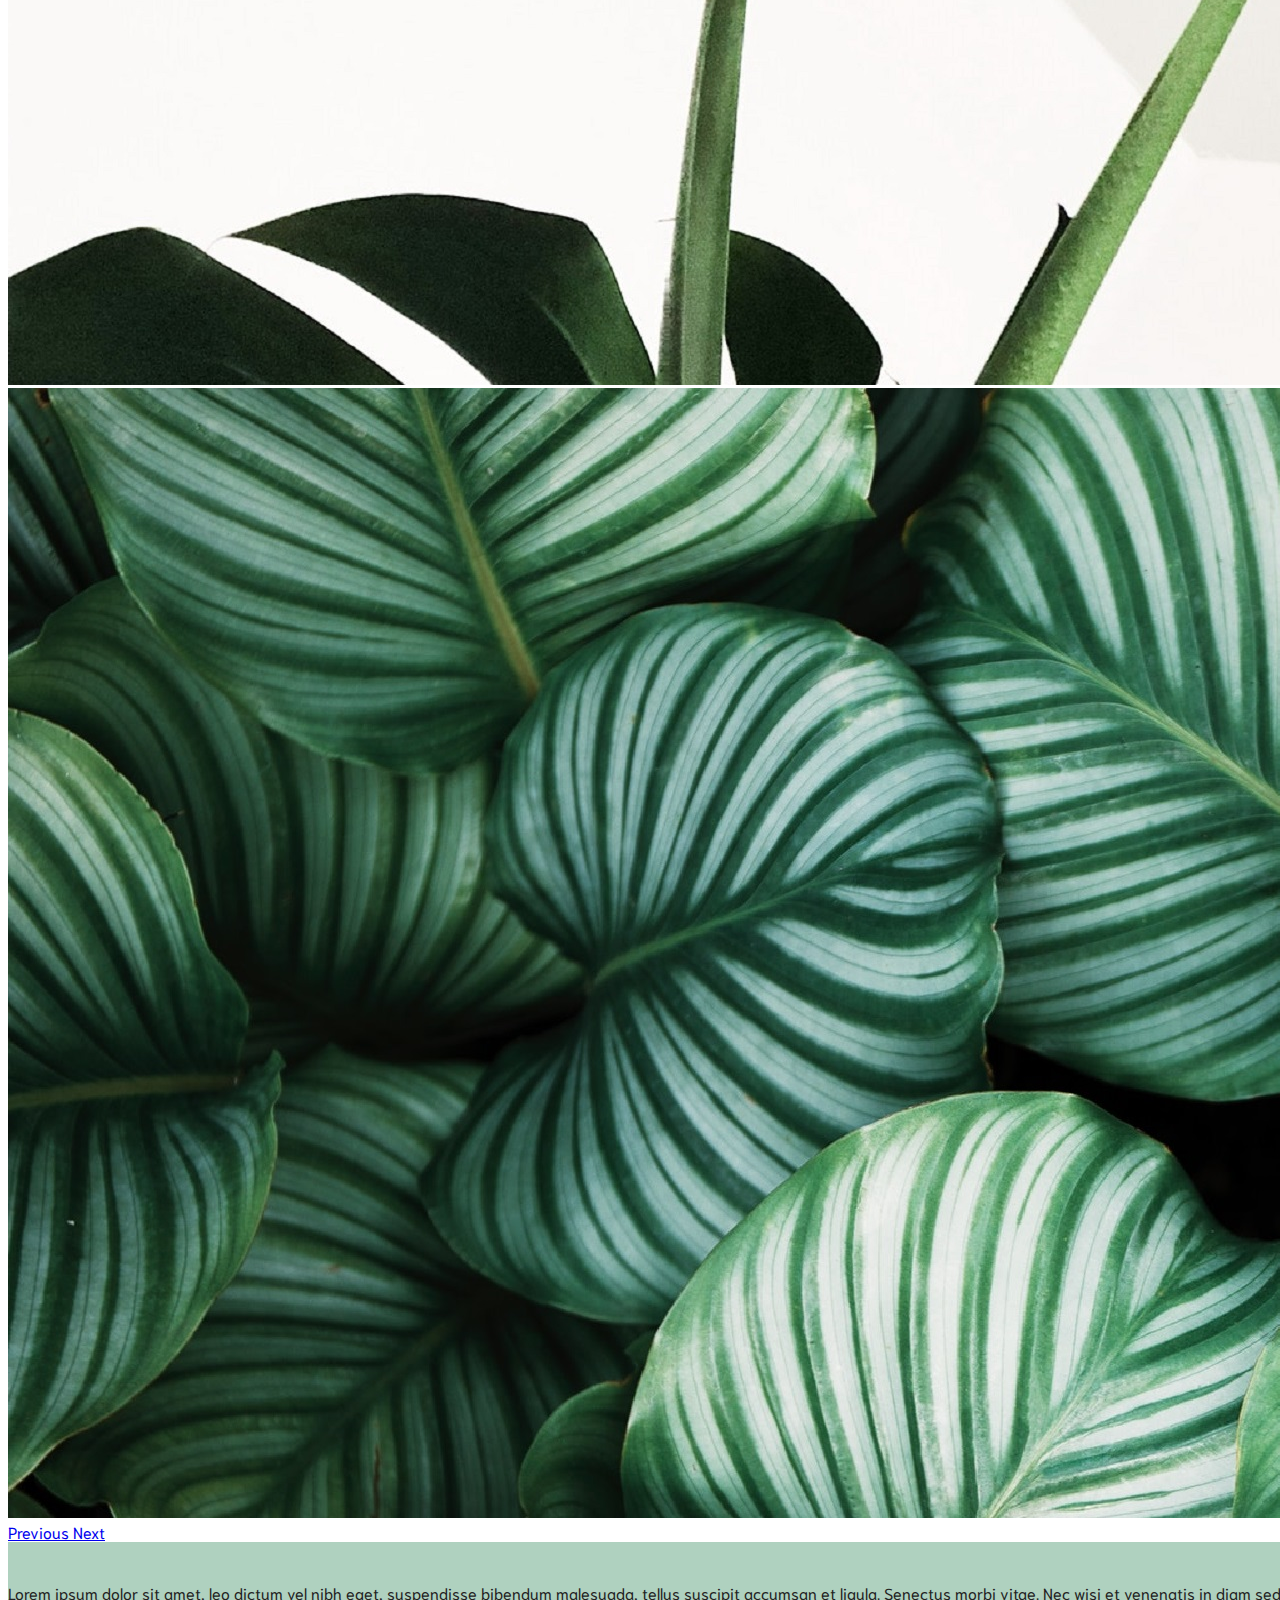
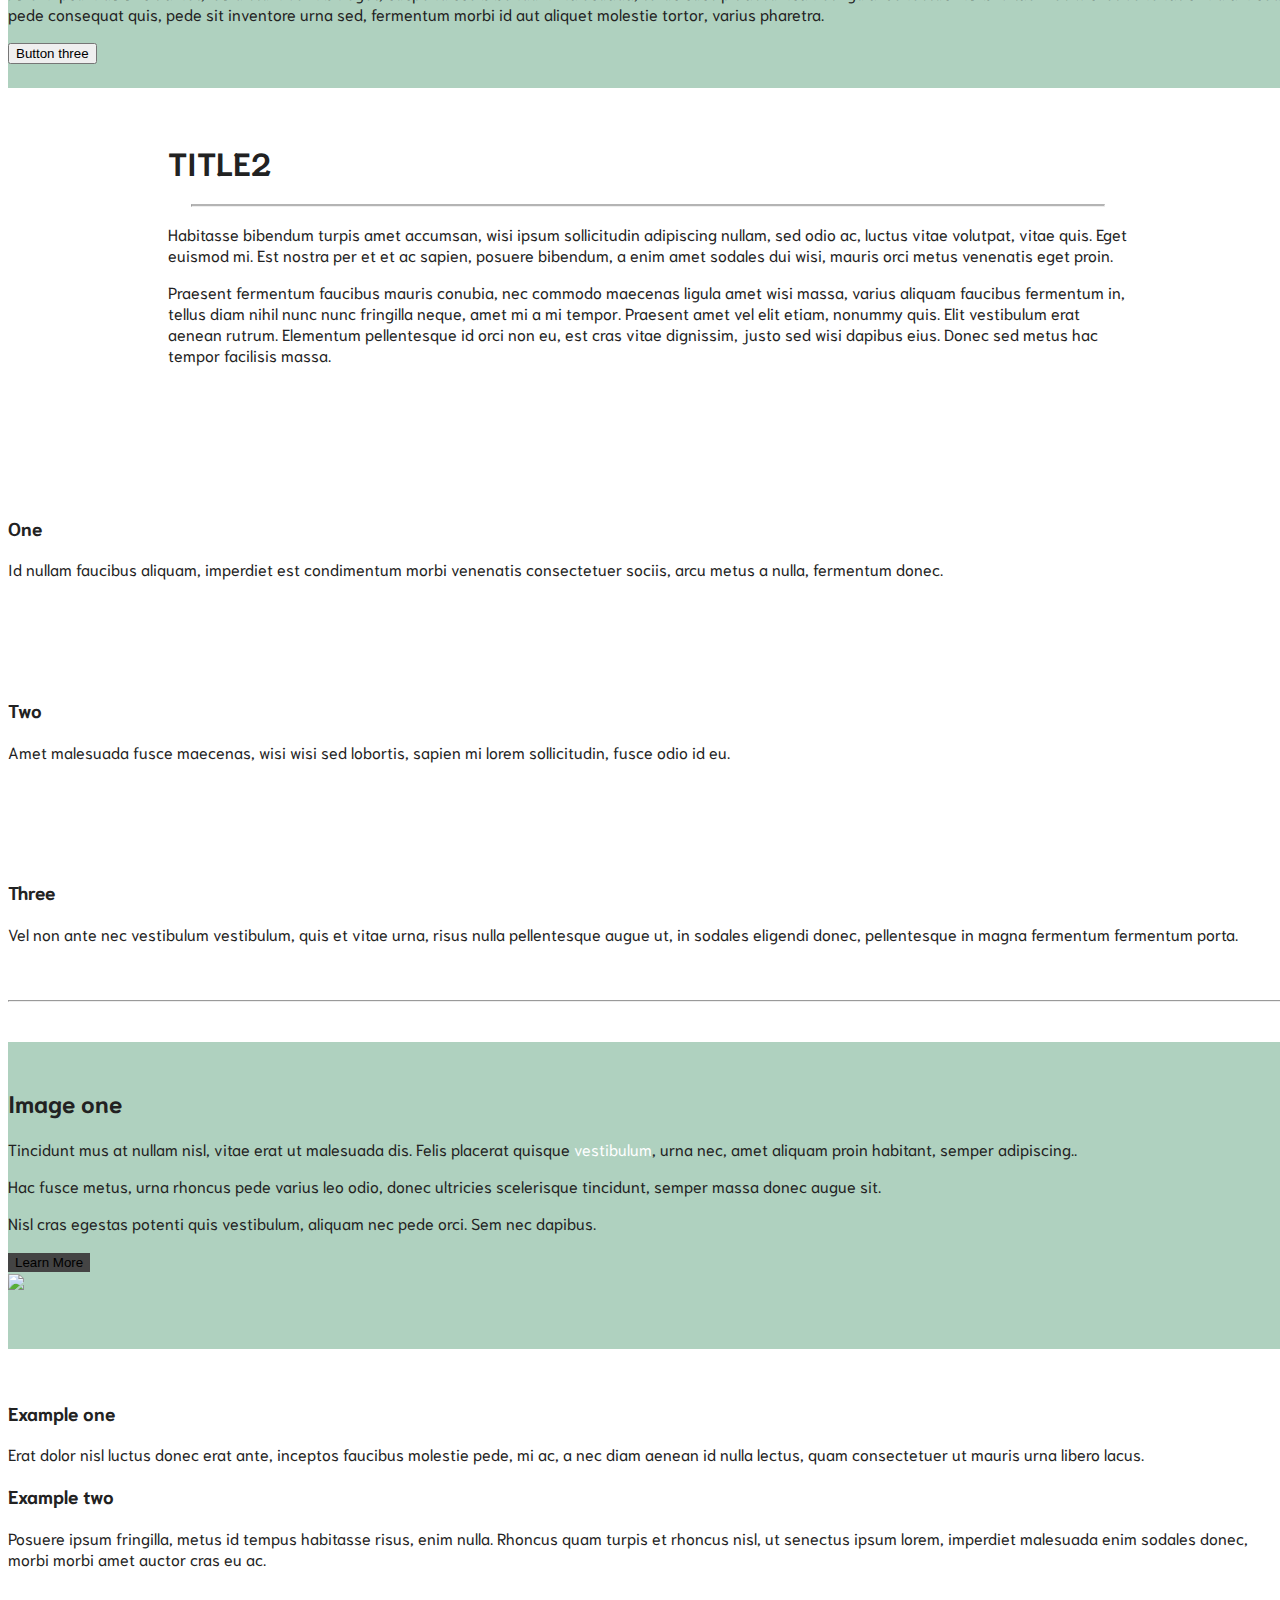
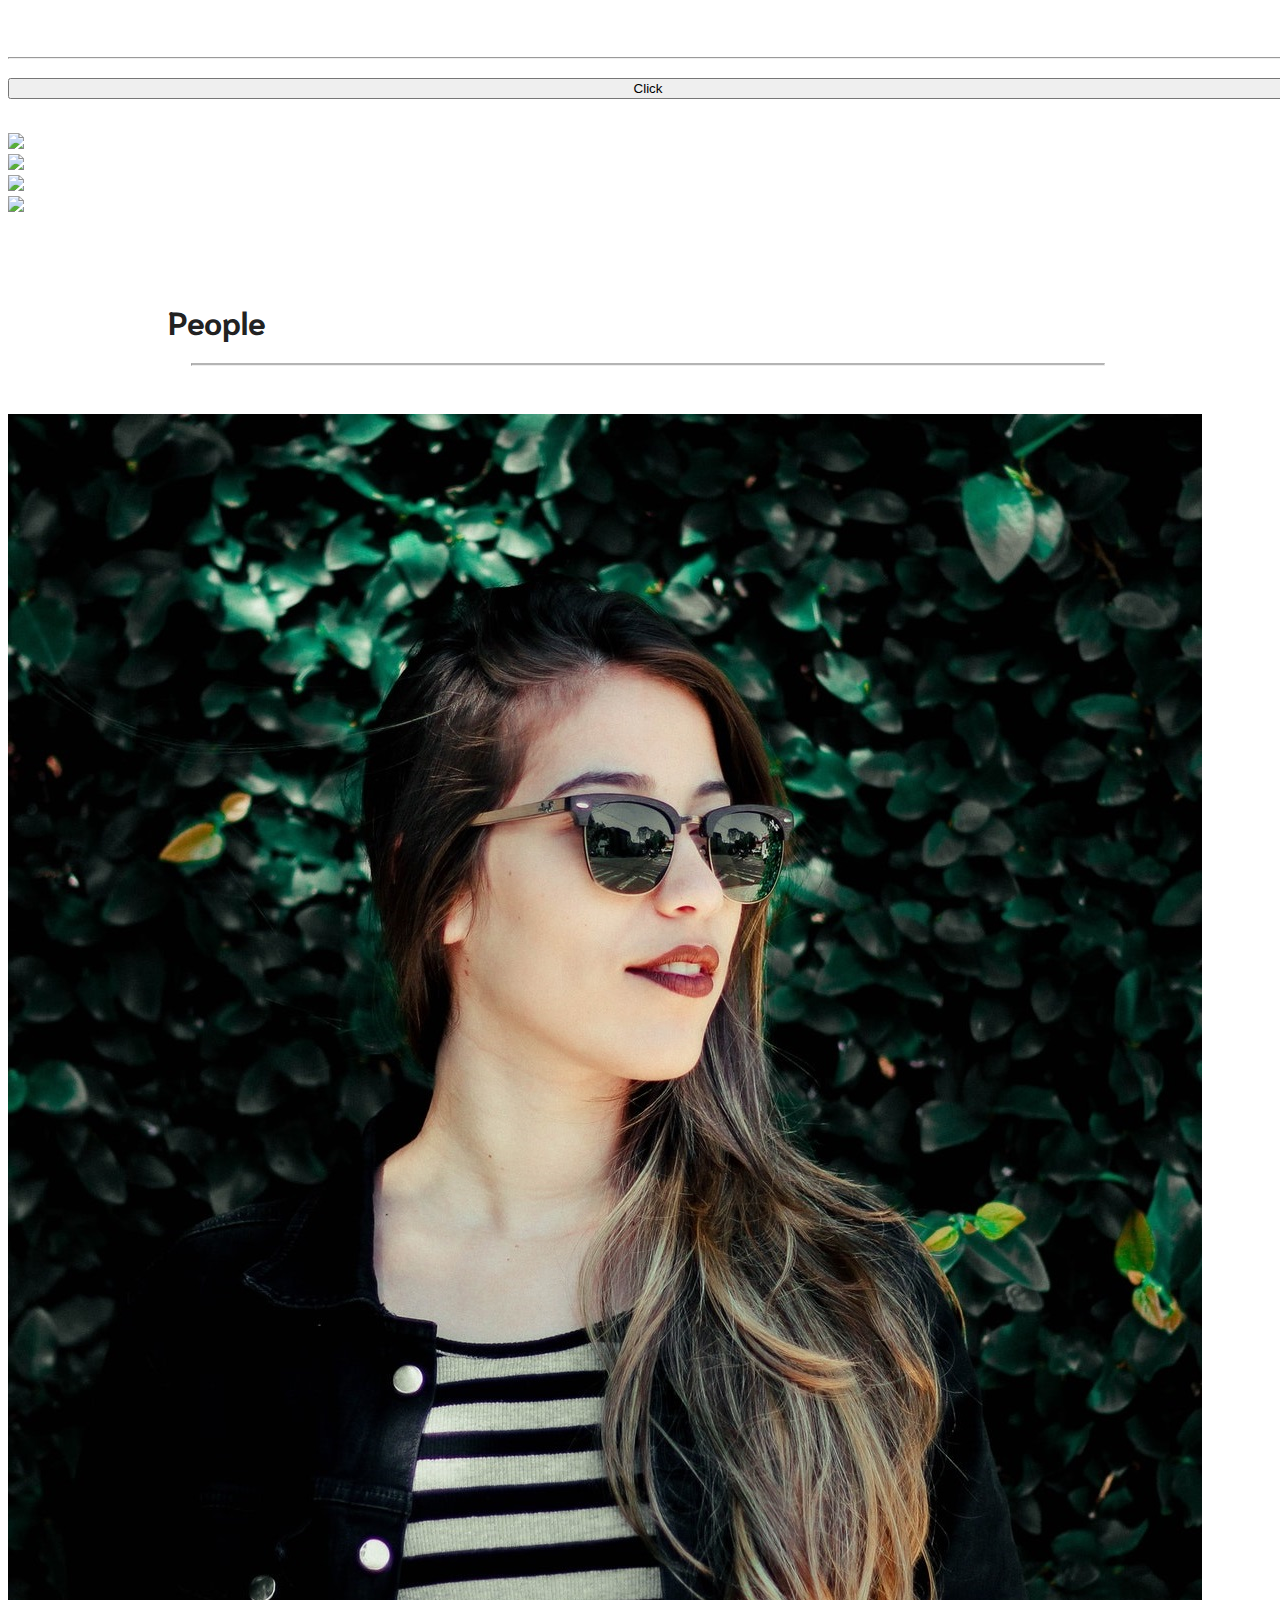
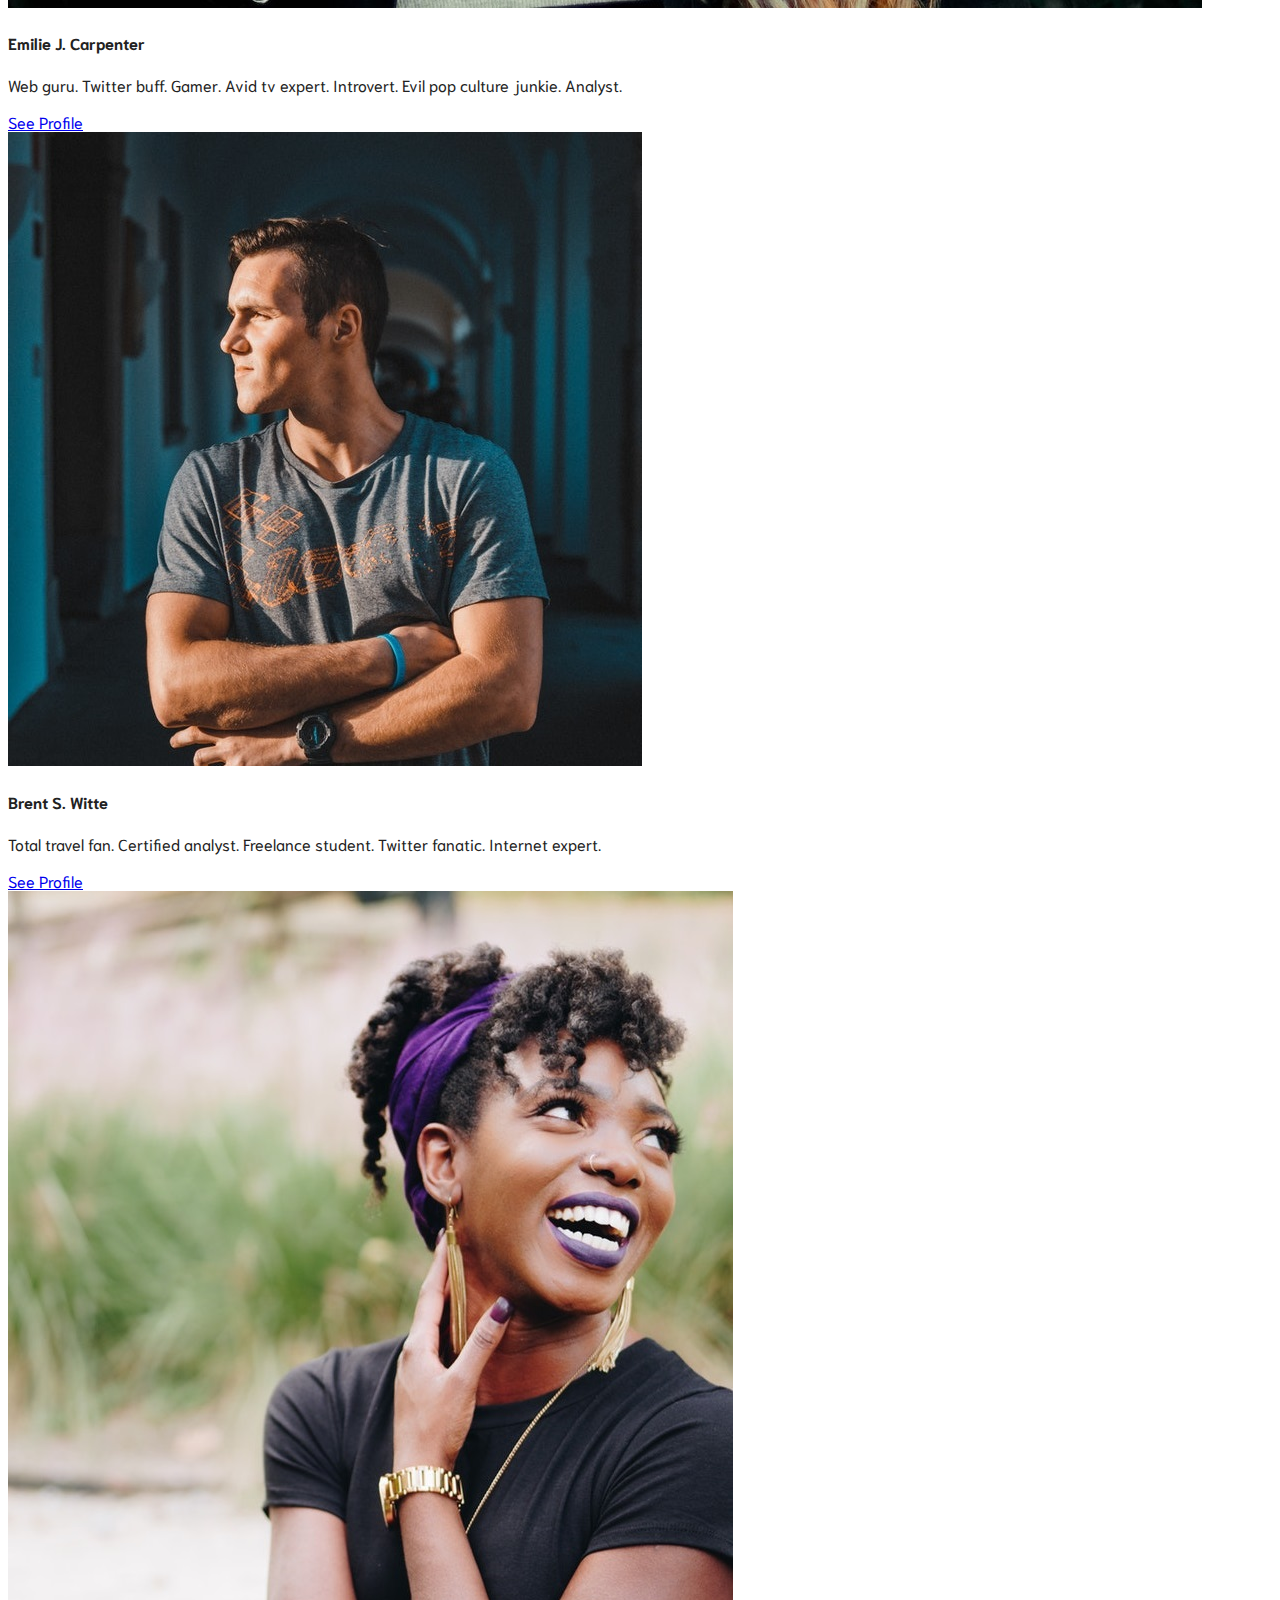
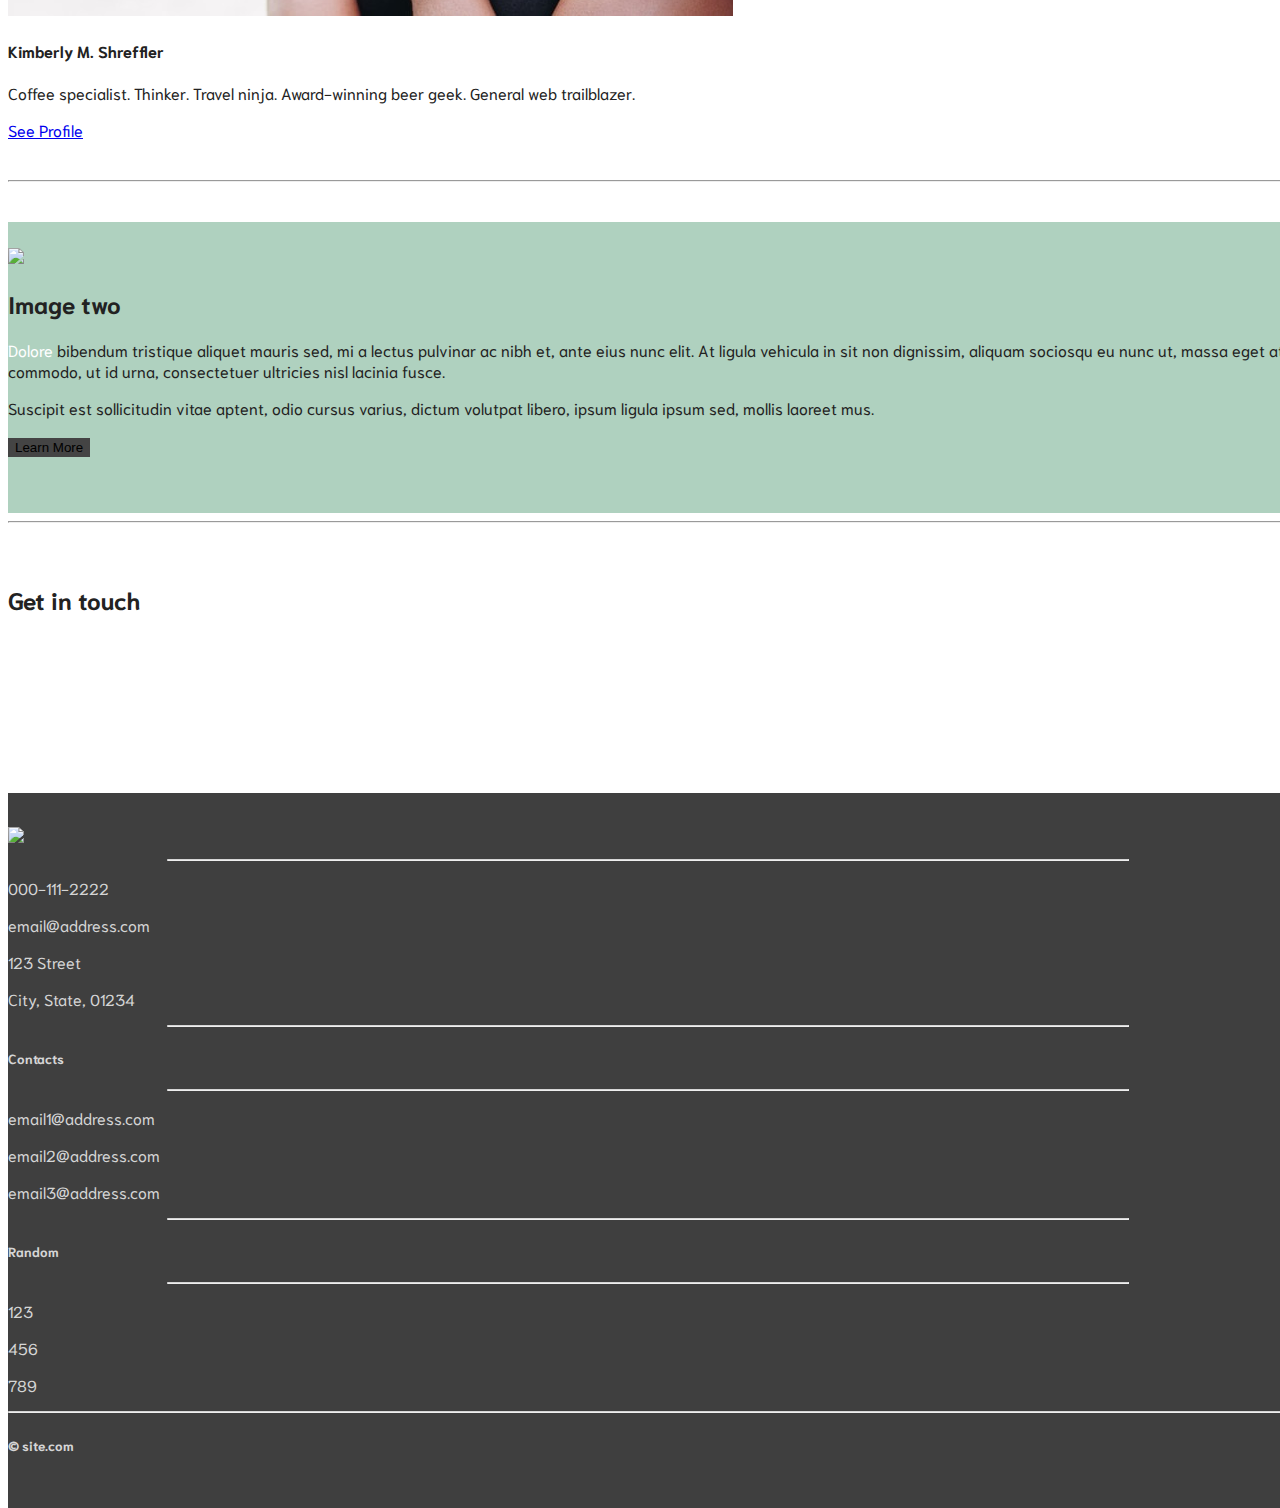
==== commit 6018b164: "fixed header" ====
--- a/webpage/index.html
+++ b/webpage/index.html
@@ -18,6 +18,7 @@
   </head>
 
   <body>
+
     <!-- Navigation -->
     <nav class="navbar navbar-expand-md navbar-dark bg-dark fixed-top">
       <div class="container-fluid">
@@ -62,10 +63,10 @@
             <img src="img/img1.jpg">
             <div class="carousel-caption">
                 <h1 class="display-2" id="main-title">TITLE1</h1>
-                <h4 class="display-3" id="main-heading">Heading</h4>
-                <br class="my-4">
-                <a href="#"><button type="button" class="btn btn-outline-light" btn-lg>Button one</button></a>
-                <a href="#"><button type="button" class="btn btn-primary" btn-lg>Button two</button></a>
+                <h3 class="display-3" id="main-heading">Heading</h3>
+                <button type="button" class="btn btn-outline-light btn-lg">Button one</button>
+                <button type="button" class="btn btn-primary btn-lg">Button two</button>
+                </div>
             </div>
         </div>
         <hr class="my-0">
@@ -77,11 +78,11 @@
         </div>
 
         <!-- Lateral Previous Next Img Buttons -->
-        <a class="carousel-control-prev" href="#slides" role="button" data-slide="prev">
+        <a class="carousel-control carousel-control-prev" href="#slides" role="button" data-slide="prev">
             <span class="carousel-control-prev-icon" aria-hidden="true"></span>
             <span class="sr-only">Previous</span>
         </a>
-        <a class="carousel-control-next" href="#slides" role="button" data-slide="next">
+        <a class="carousel-control carousel-control-next" href="#slides" role="button" data-slide="next">
             <span class="carousel-control-next-icon" aria-hidden="true"></span>
             <span class="sr-only">Next</span>
         </a>
@@ -271,14 +272,15 @@
     <div class="container-fluid padding">
         <div class="row text-center padding">
           <div class="col-12">
-              <h2 class="mb-4">Connect</h2>
+              <h2 class="mb-4">Get in touch</h2>
           </div>  
           <div class="col-12 social padding mb-4">
+              <a href="https://twitter.com/"> <i class="fab fa-twitter"></i></a>
+              <a href="https://instagram.com/"> <i class="fab fa-instagram"></i></a>
+              <a href="https://plus.google.com/"> <i class="fab fa-google-plus-g"></i></a>
               <a href="https://facebook.com/"> <i class="fab fa-facebook"></i></a>
-              <a href="https://twitter.com/"> <i class="fab fa-twitter"></i></a>
-              <a href="https://plus.google.com/"> <i class="fab fa-google-plus-g"></i></a>
-              <a href="https://instagram.com/"> <i class="fab fa-instagram"></i></a>
               <a href="https://youtube.com/"> <i class="fab fa-youtube"></i></a>
+
           </div>
         </div>
     </div>
--- a/webpage/style.css
+++ b/webpage/style.css
@@ -1,8 +1,8 @@
 html, body {
- height: 100%;
- width: 100%;
- color: #222;
- font-family: 'Niramit', sans-serif;
+	height: 100%;
+	width: 100%;
+	color: #222;
+	font-family: 'Niramit', sans-serif;
 }
 .navbar {
 	height: 75px; 
@@ -14,24 +14,26 @@
 .nav-link {
 	font-size: 1.1em !important;
 }
-/* full-screen images */
 .carousel-inner img {
+	padding-top: 74px;
 	height: 100%;
 	width: 100%;
 }
 .carousel-caption {
-	position: absolute; 
-	transform: translateY(-50%);
+	position: absolute;
+	top: 50%;
+	transform: translateY(-40%);
 }
 .carousel-caption h1 {
-	size: 500%;
+	size: 600%;
+	font-weight: normal;
 	text-transform: uppercase;
-	text-shadow: 1px 1px 3px #000;
+	text-shadow: 1px 1px 15px #222;
 }
-.carousel-caption h4 {
+.carousel-caption h3 {
 	font-size: 200%;
-	font-weight: 500;
-	text-shadow: 1px 1px 10px #000;
+	font-weight: normal;
+	text-shadow: 1px 1px 15px #222;
 	padding-bottom: 1rem;
 }
 .wht-txt {
@@ -42,8 +44,8 @@
 	border: 1px solid #444 !important;
 }
 .btn-primary:hover {
-	background-color: #777 !important;
-	border: 1px solid #777 !important;
+	background-color: #afd1bf !important;
+	border: 1px solid #afd1bf !important;
 	color: #222 !important;
 }
 .jumbotron {
@@ -148,13 +150,13 @@
 .carousel-caption h1 {
 	font-size: 350%;
 }
-.carousel-caption h4 {
+.carousel-caption h3 {
 	font-size: 140%;
 	font-weight: 400;
-	padding-bottom: .2rem;
+	padding-bottom: .7rem;
 }
 .carousel-caption .btn {
-	font-size: 95%;
+	font-size: 100%;
 	padding: 8px 14px;
 }
 .display-4 {
@@ -170,18 +172,20 @@
 	top: 50%;
 }
 .carousel-caption h1 {
-	font-size: 250%;
+	font-size: 280%;
 }
-.carousel-caption h4 {
-	font-size: 110%;
-    transform: translateY(-20%);
+.carousel-caption h3 {
+	font-size: 130%;
+	padding-bottom: .3rem;
 }
 .carousel-caption .btn {
-	font-size: 70%;
+	font-size: 80%;
 	padding: 3px 7px;
-    transform: translateY(-140%);
 }
 .carousel-indicators {
+	display: none !important;
+}
+.carousel-control {
 	display: none !important;
 }
 .display-4 {
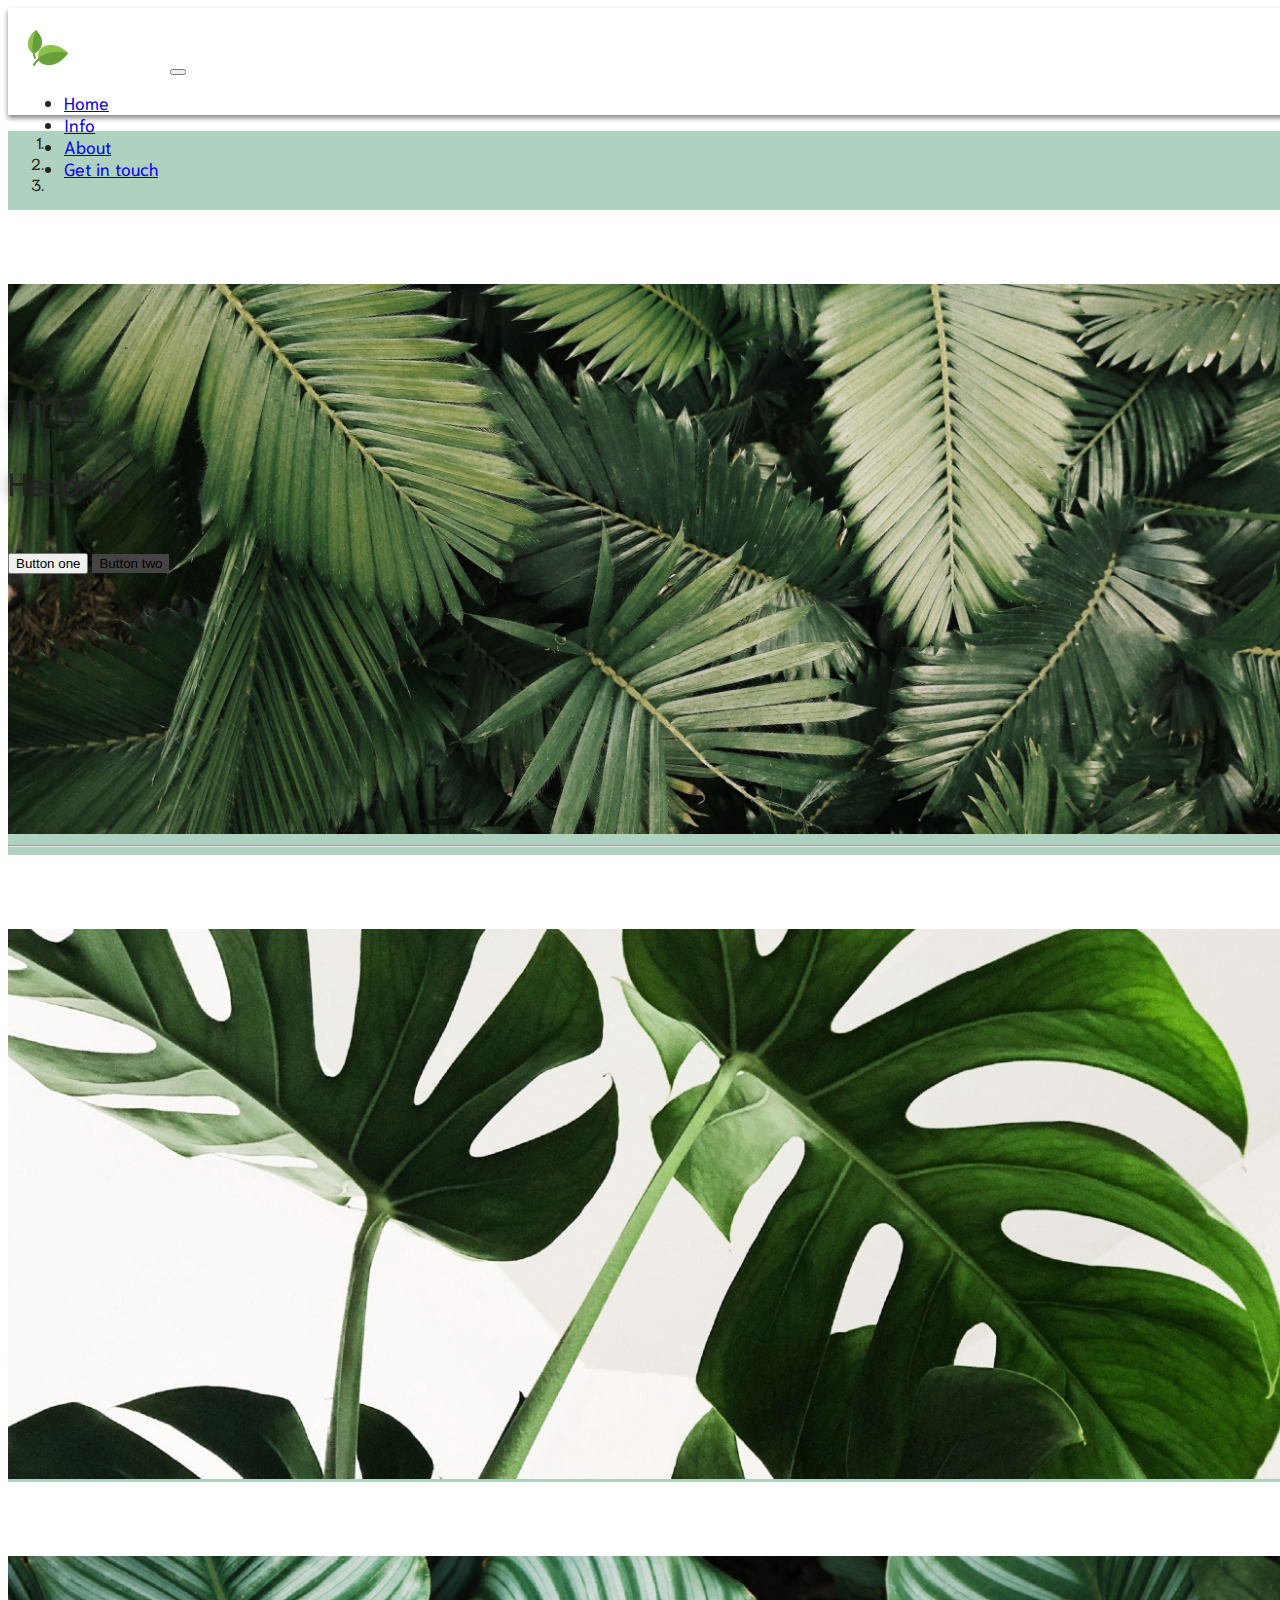
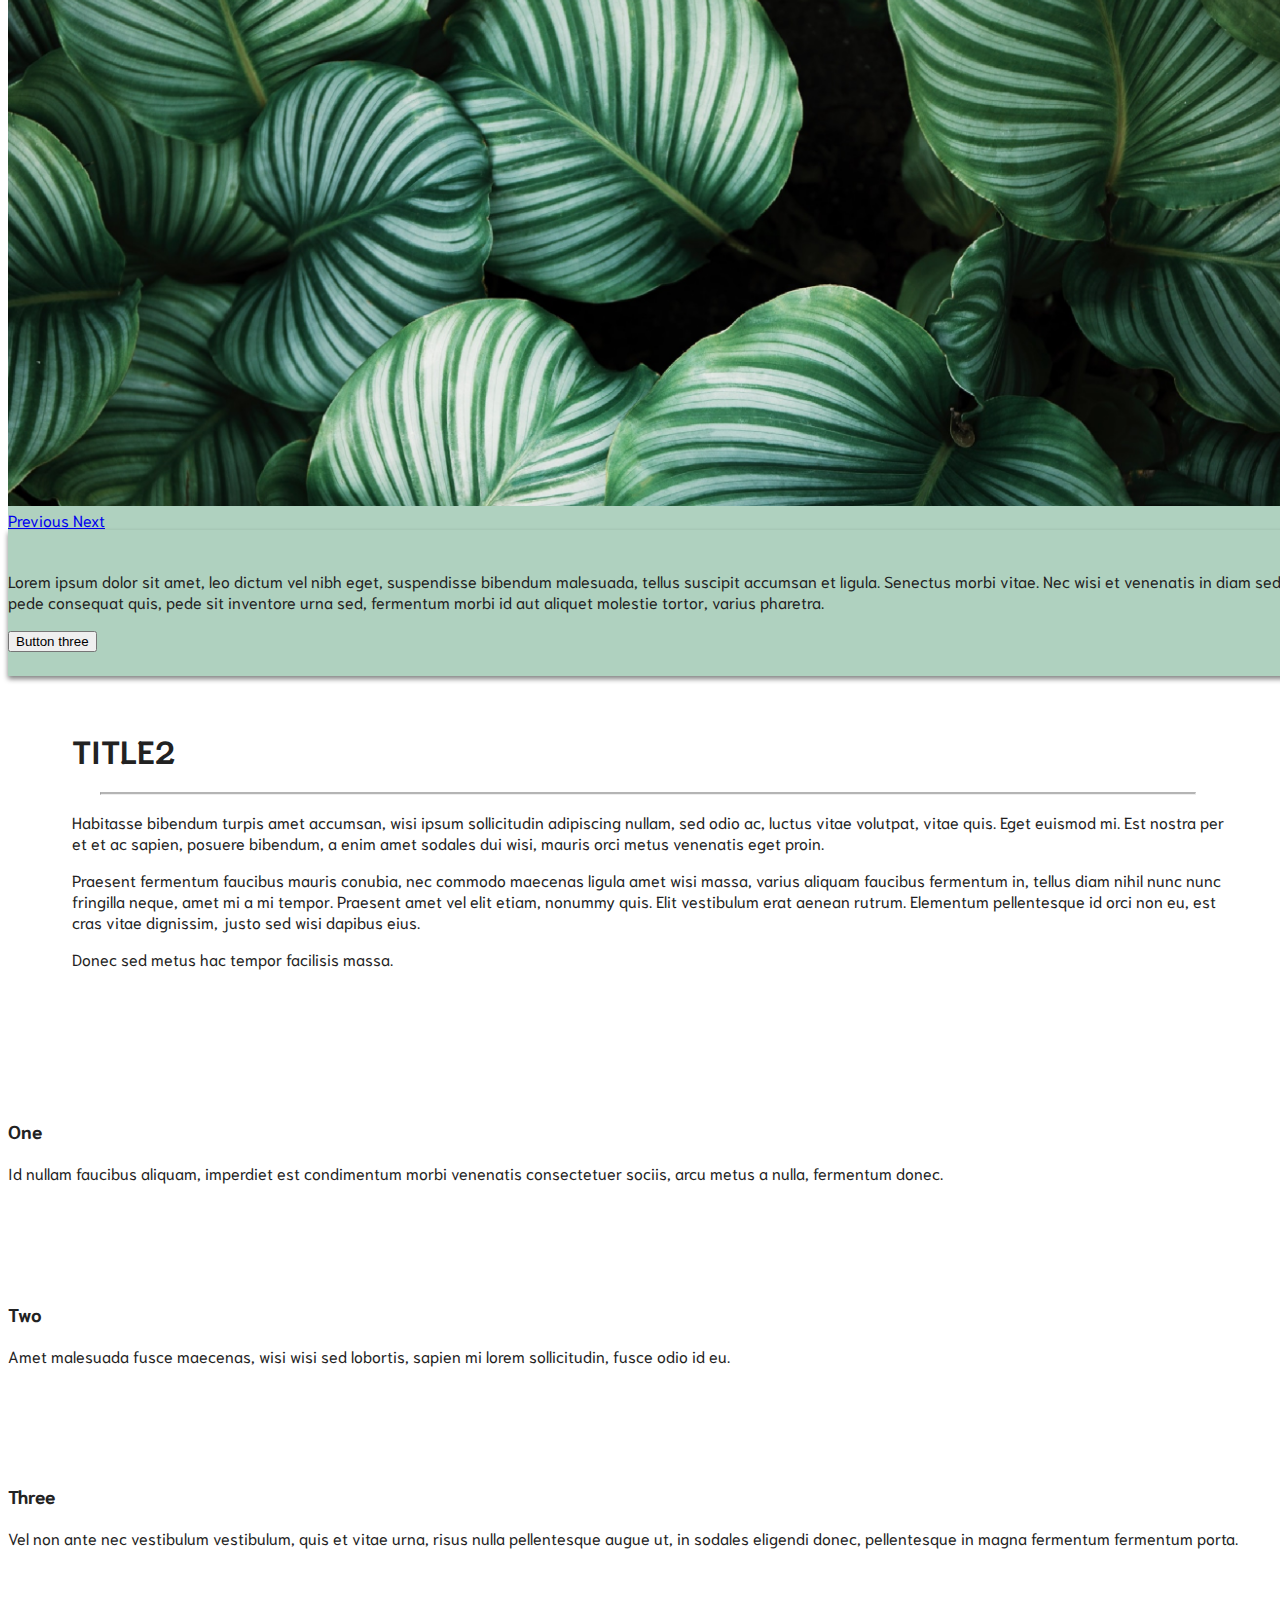
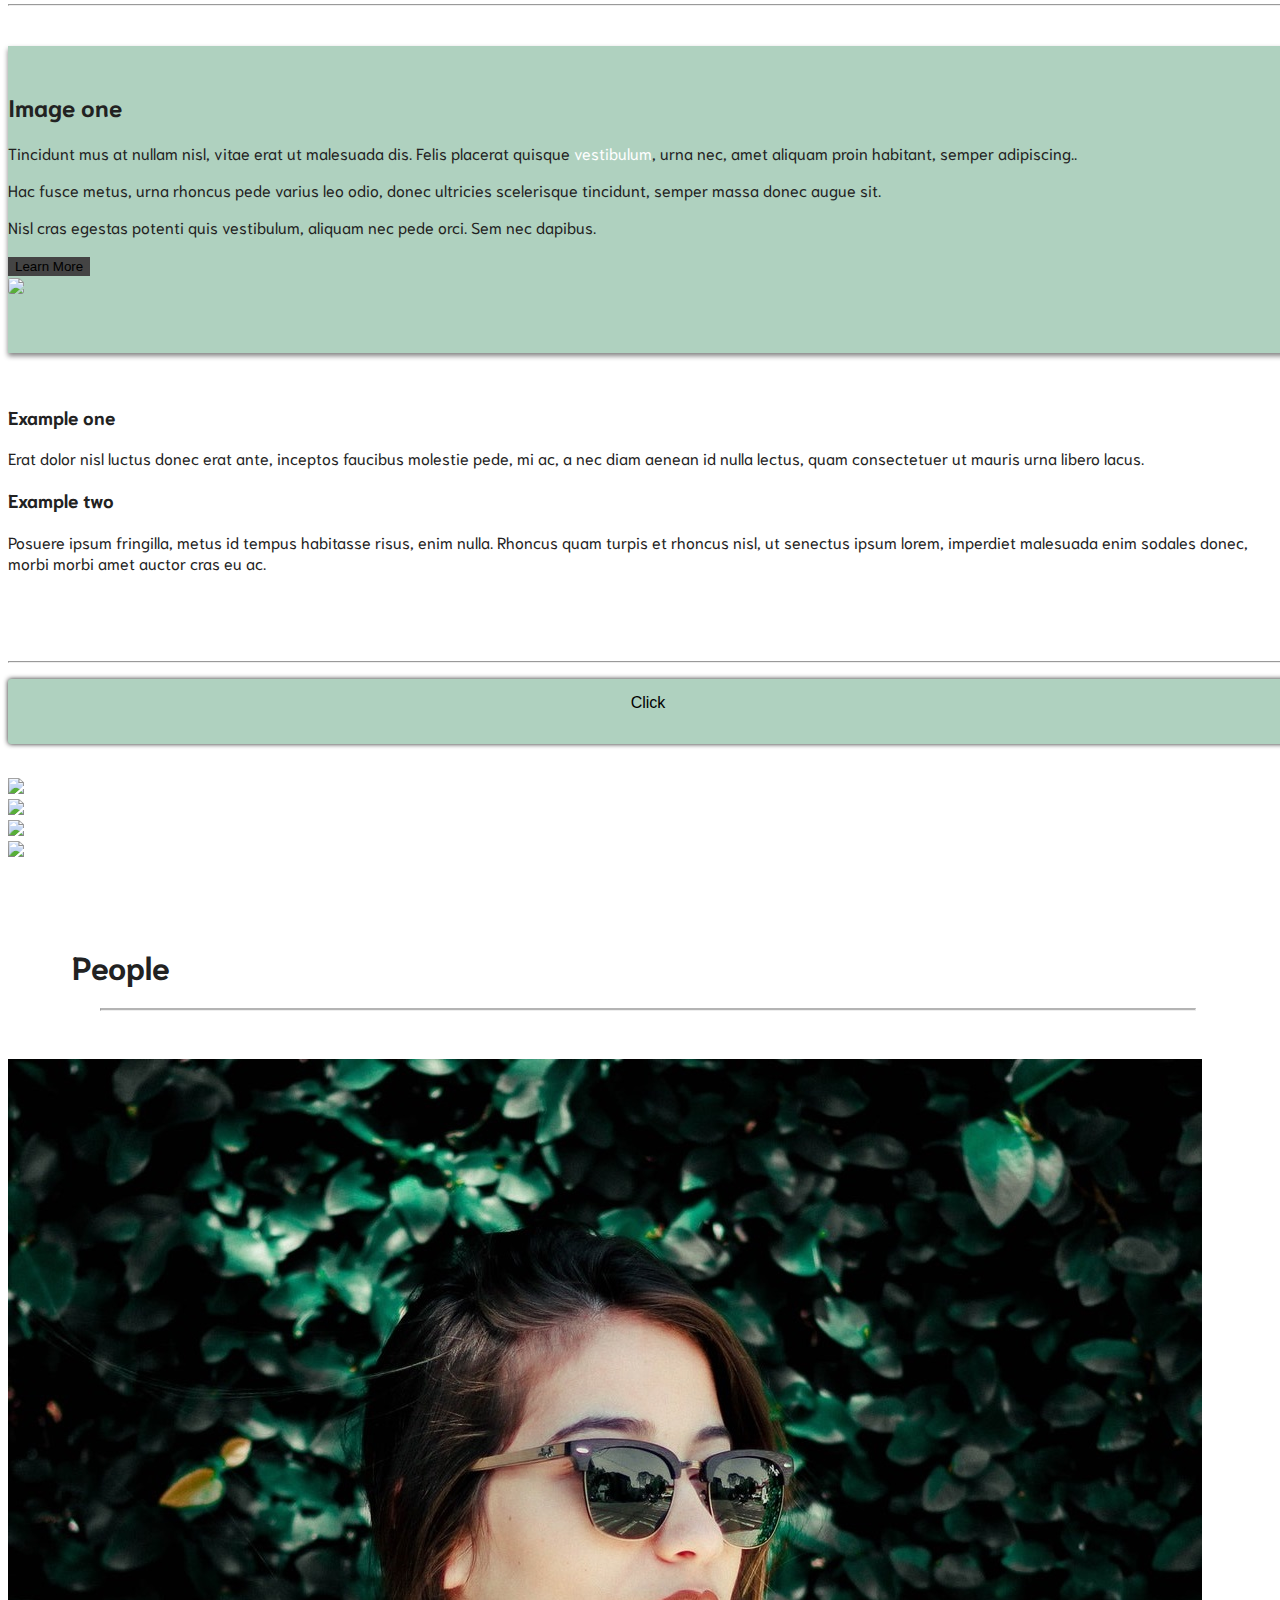
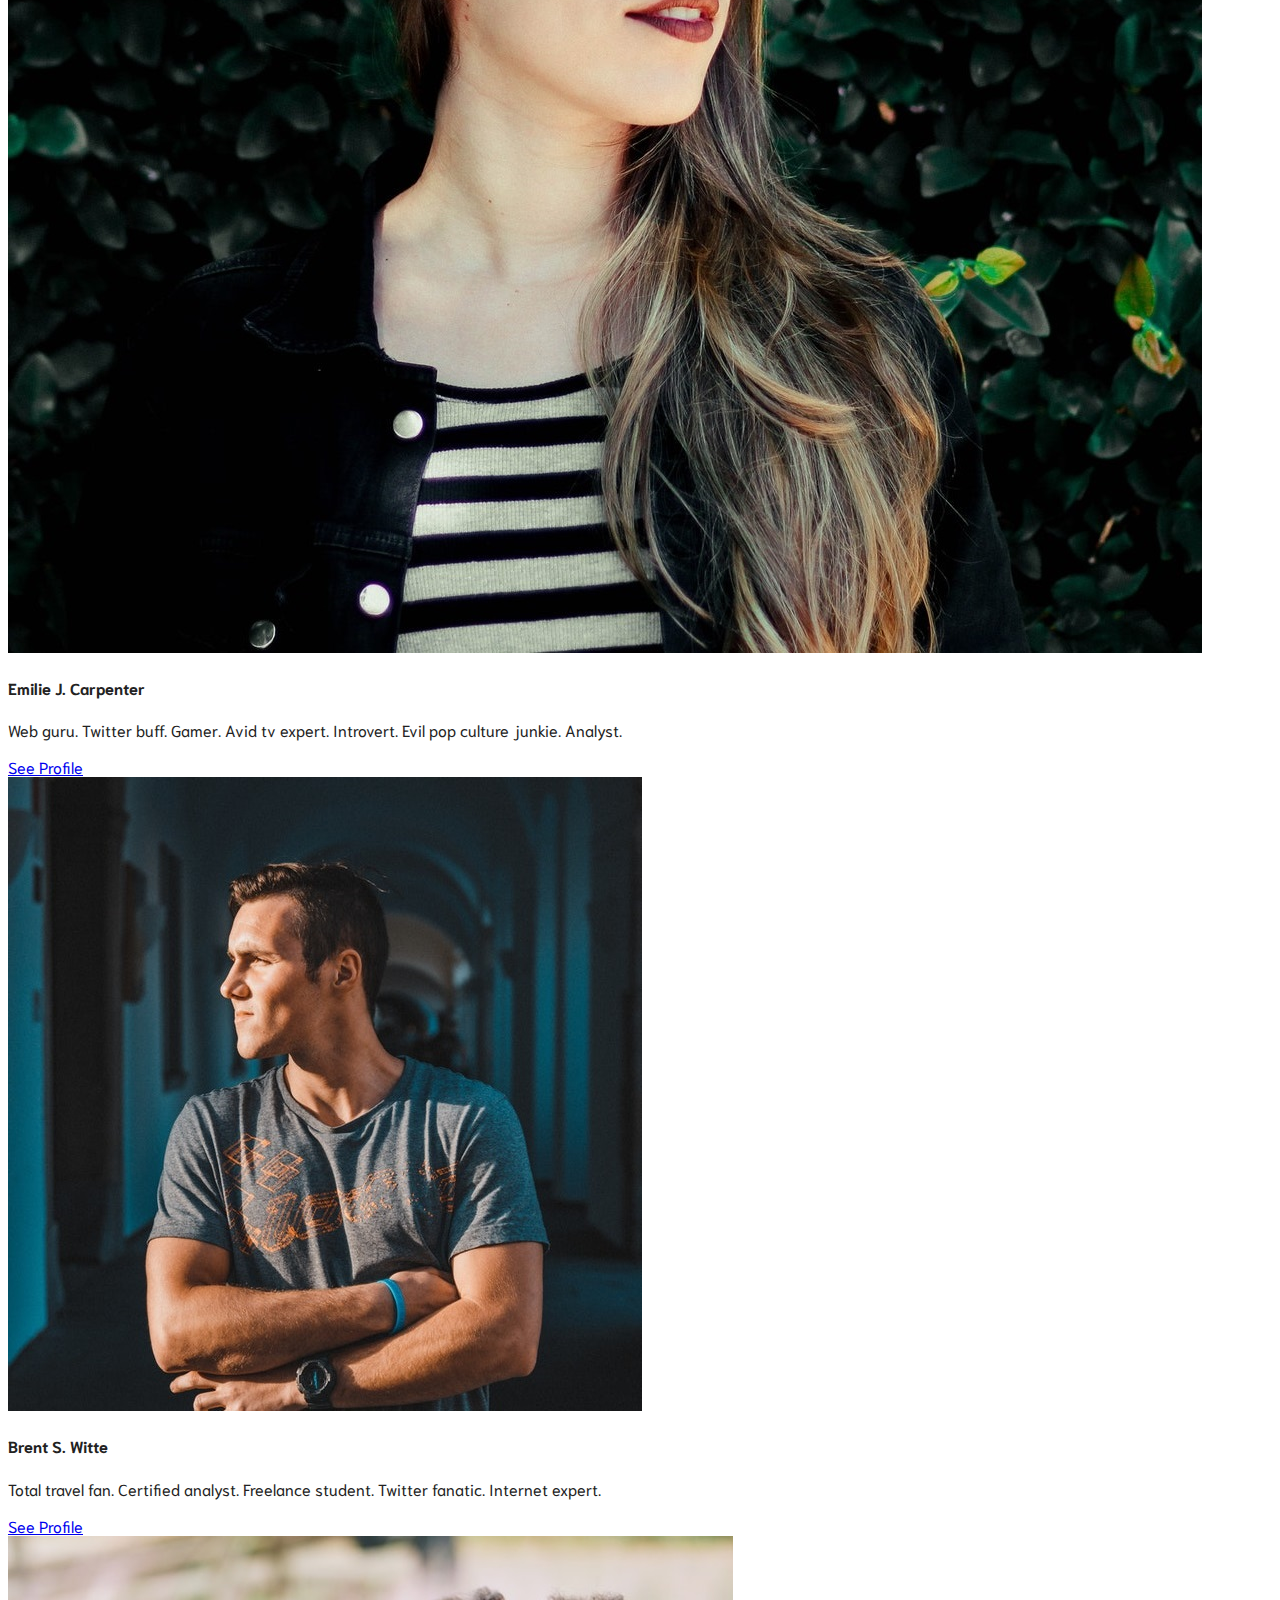
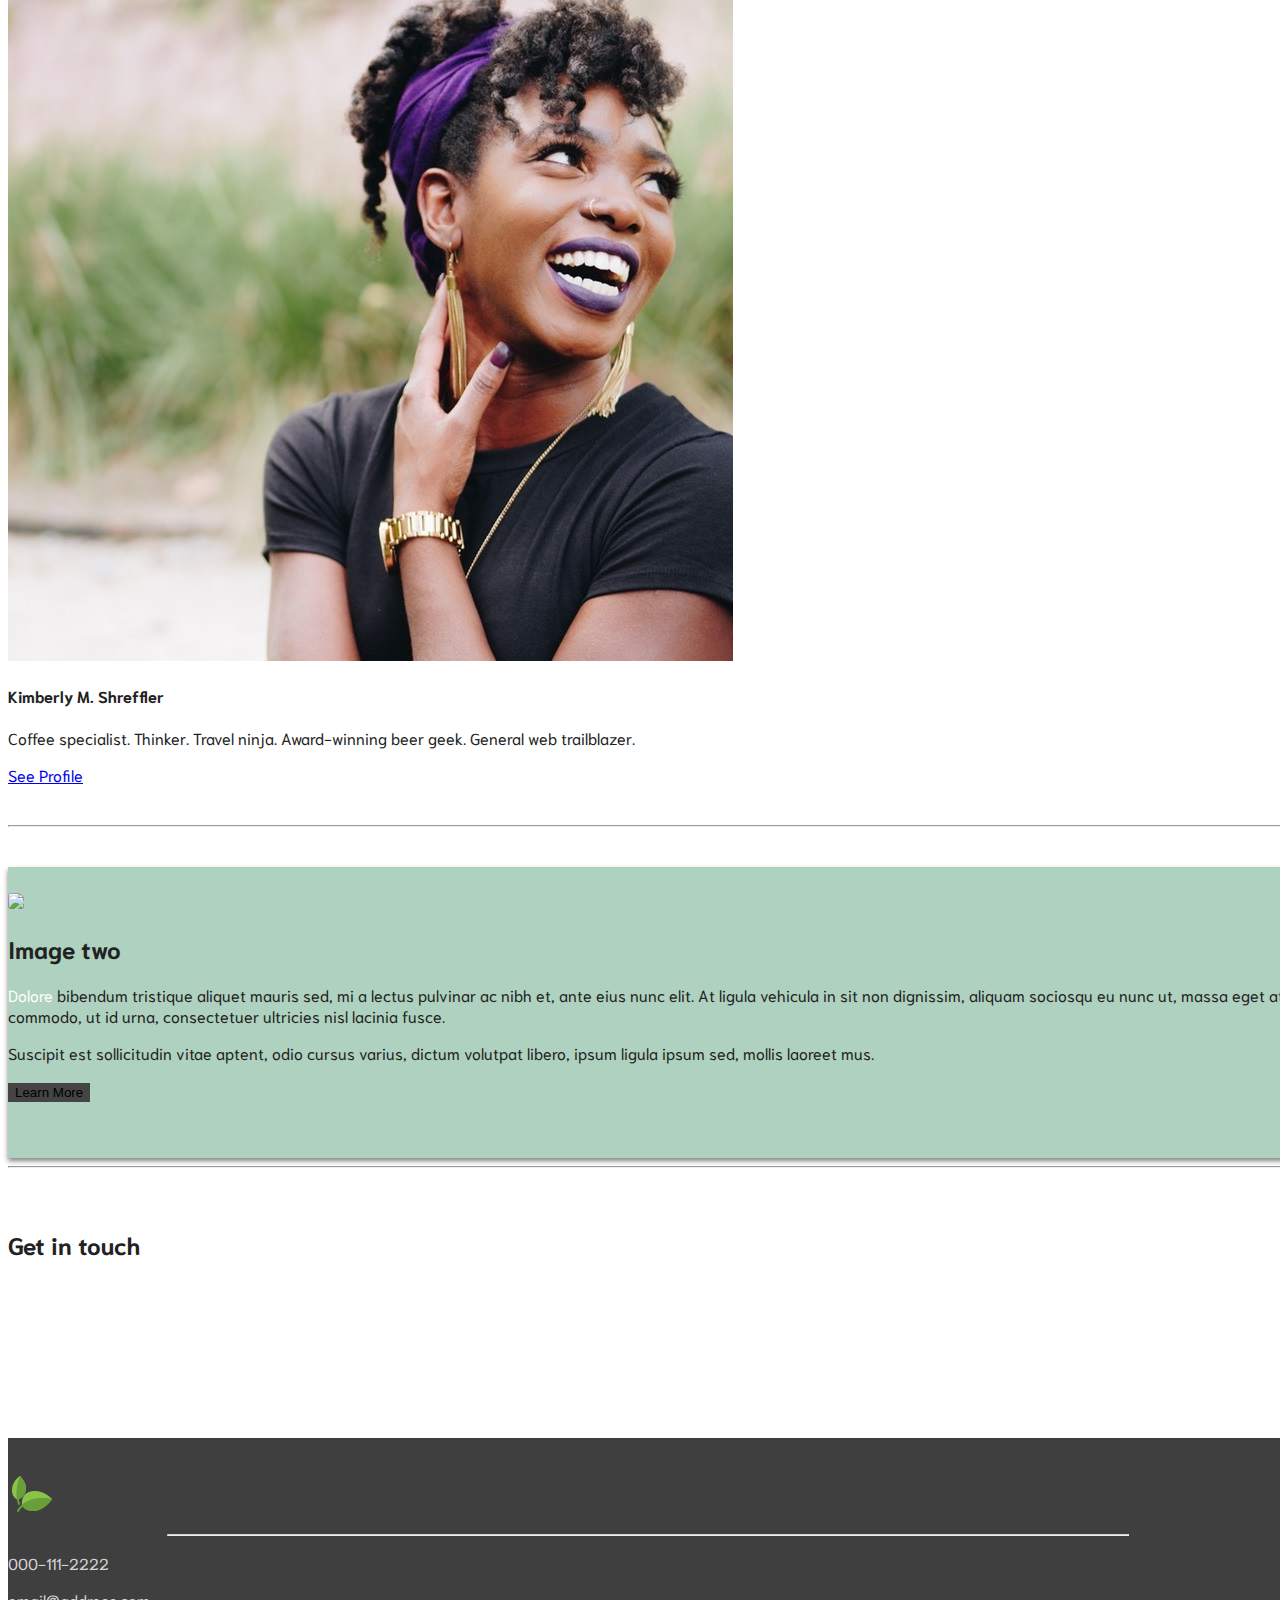
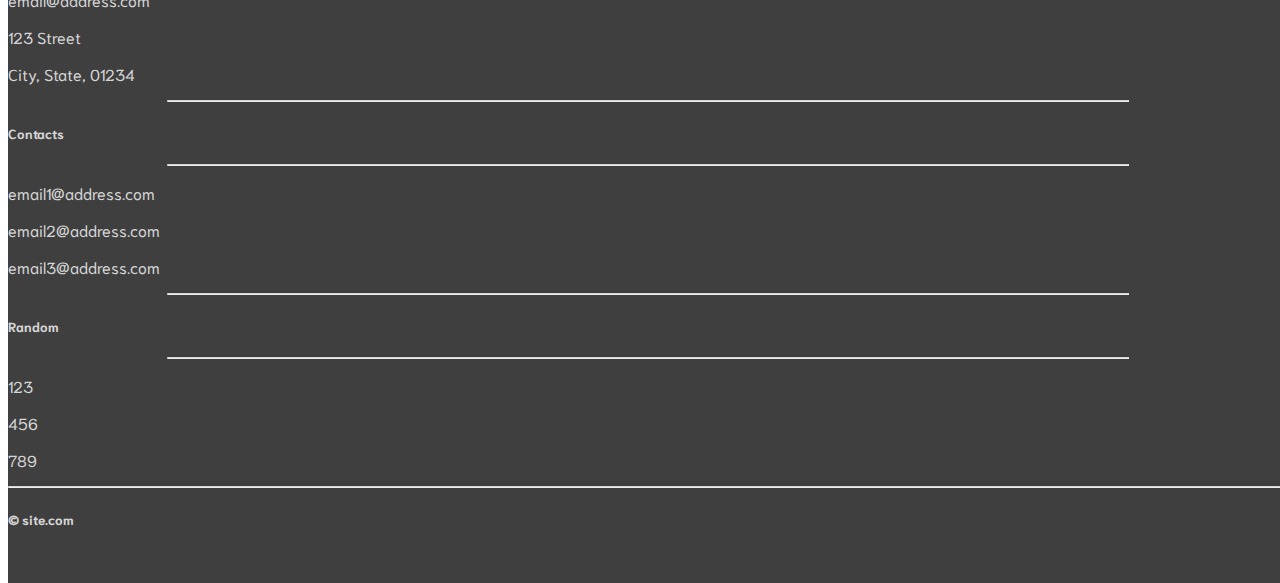
==== commit 9c1c0576: "minor fixes" ====
--- a/webpage/index.html
+++ b/webpage/index.html
@@ -23,7 +23,7 @@
     <nav class="navbar navbar-expand-md navbar-dark bg-dark fixed-top">
       <div class="container-fluid">
         <a class="navbar-brand href="#">
-         <img src="img/alien.ico"> 
+         <img src="img/leaf.png"> 
          <span class="wht-txt">My webpage</span>
         </a>
         <button class="navbar-toggler" type="button" data-toggle="collapse" data-target="#navbarResponsive">
@@ -41,7 +41,7 @@
                     <a class="nav-link" href="#">About</a>
                 </li>
                 <li class="navbar-item">
-                    <a class="nav-link" href="#">Connect</a>
+                    <a class="nav-link" href="#">Get in touch</a>
                 </li>
             </ul>
         </div>
@@ -62,11 +62,10 @@
         <div class="carousel-item active">
             <img src="img/img1.jpg">
             <div class="carousel-caption">
-                <h1 class="display-2" id="main-title">TITLE1</h1>
+                <h1 class="display-2" id="main-title">TITLE</h1>
                 <h3 class="display-3" id="main-heading">Heading</h3>
-                <button type="button" class="btn btn-outline-light btn-lg">Button one</button>
-                <button type="button" class="btn btn-primary btn-lg">Button two</button>
-                </div>
+                <a href="#"> <button type="button" class="btn btn-outline-light btn-lg">Button one</button></a>
+                <a href="#"> <button type="button" class="btn btn-primary btn-lg">Button two</button></a>
             </div>
         </div>
         <hr class="my-0">
@@ -111,7 +110,8 @@
             <hr>
             <div class="col-12">
             <p class="lead"> Habitasse bibendum turpis amet accumsan, wisi ipsum sollicitudin adipiscing nullam, sed odio ac, luctus vitae volutpat, vitae quis. Eget euismod mi. Est nostra per et et ac sapien, posuere bibendum, a enim amet sodales dui wisi, mauris orci metus venenatis eget proin. </p>
-            <p class="lead"> Praesent fermentum faucibus mauris conubia, nec commodo maecenas ligula amet wisi massa, varius aliquam faucibus fermentum in, tellus diam nihil nunc nunc fringilla neque, amet mi a mi tempor. Praesent amet vel elit etiam, nonummy quis. Elit vestibulum erat aenean rutrum. Elementum pellentesque id orci non eu, est cras vitae dignissim, justo sed wisi dapibus eius. Donec sed metus hac tempor facilisis massa. </p>
+            <p class="lead"> Praesent fermentum faucibus mauris conubia, nec commodo maecenas ligula amet wisi massa, varius aliquam faucibus fermentum in, tellus diam nihil nunc nunc fringilla neque, amet mi a mi tempor. Praesent amet vel elit etiam, nonummy quis. Elit vestibulum erat aenean rutrum. Elementum pellentesque id orci non eu, est cras vitae dignissim, justo sed wisi dapibus eius.</p>
+            <p class="lead">Donec sed metus hac tempor facilisis massa. </p>
             </div>
         </div>
     </div> 
@@ -150,7 +150,7 @@
                 <a href="#"> <button class="btn btn-primary mb-4">Learn More</button></a>
             </div>
             <div class="col-lg-6">
-                <img src="https://images.unsplash.com/photo-1538438253612-287c9fc9217e?ixlib=rb-0.3.5&ixid=eyJhcHBfaWQiOjEyMDd9&s=759b2e3bb656809c95a535ad73359d2b&auto=format&fit=crop&w=1050&q=80" class="img-fluid">
+                <img class="pictures" src="https://images.unsplash.com/photo-1538438253612-287c9fc9217e?ixlib=rb-0.3.5&ixid=eyJhcHBfaWQiOjEyMDd9&s=759b2e3bb656809c95a535ad73359d2b&auto=format&fit=crop&w=1050&q=80" class="img-fluid">
             </div>
             </div>
         </div>
@@ -184,7 +184,7 @@
     </figure>
 
     <!-- Gif Button Section -->
-    <button class="gif-btn" data-toggle="collapse" data-target="#gif">Click</button>
+    <button class="gif-btn padding" data-toggle="collapse" data-target="#gif">Click</button>
       <div id="gif" class="collapse">
         <div class="container-fluid padding">
           <div class="row text-center">
@@ -255,7 +255,7 @@
       <div class="row jumbotron">
         <div class="row padding">
             <div class="col-lg-6">
-                <img src="https://images.unsplash.com/photo-1538425945556-80ee53c538d9?ixlib=rb-0.3.5&ixid=eyJhcHBfaWQiOjEyMDd9&s=cc35c98f52945c89f020cf576b116ce7&auto=format&fit=crop&w=1050&q=80" class="img-fluid mb-4">
+                <img class="pictures" src="https://images.unsplash.com/photo-1538425945556-80ee53c538d9?ixlib=rb-0.3.5&ixid=eyJhcHBfaWQiOjEyMDd9&s=cc35c98f52945c89f020cf576b116ce7&auto=format&fit=crop&w=1050&q=80" class="img-fluid mb-4">
             </div>
             <div class="col-lg-6">
                 <h2>Image two</h2>
@@ -290,7 +290,7 @@
       <div class="container-fluid padding">
         <div class="row text-center">
             <div class="col-md-4">
-                <img src="img/alien.ico">
+                <img src="img/leaf.png">
                 <hr class="light">
                 <p>000-111-2222</p>
                 <p>email@address.com</p>
--- a/webpage/style.css
+++ b/webpage/style.css
@@ -7,17 +7,24 @@
 .navbar {
 	height: 75px; 
 	padding: 1rem;
+	-webkit-box-shadow: 0px 3px 5px rgba(0, 0, 0, 0.49);
+	-moz-box-shadow:    0px 3px 5px rgba(0, 0, 0, 0.49);
+	box-shadow:         0px 3px 5px rgba(0, 0, 0, 0.49);
 }
 .navbar-nav li {
 	padding-right: 20px;
 }
 .nav-link {
 	font-size: 1.1em !important;
+}
+#slides {
+	background-color: #afd1bf; 
 }
 .carousel-inner img {
 	padding-top: 74px;
 	height: 100%;
 	width: 100%;
+	background-color: white;
 }
 .carousel-caption {
 	position: absolute;
@@ -44,8 +51,8 @@
 	border: 1px solid #444 !important;
 }
 .btn-primary:hover {
-	background-color: #afd1bf !important;
-	border: 1px solid #afd1bf !important;
+	background-color: #7e9689 !important;
+	border: 1px solid #71877b !important;
 	color: #222 !important;
 }
 .jumbotron {
@@ -53,12 +60,15 @@
     padding-top: 1.5rem !important;
     padding-bottom: 1.5rem !important;
     border-radius: 0px !important;
+	-webkit-box-shadow: 0px 3px 5px rgba(0, 0, 0, 0.49);
+	-moz-box-shadow:    0px 3px 5px rgba(0, 0, 0, 0.49);
+	box-shadow:         0px 3px 5px rgba(0, 0, 0, 0.49);
 }
 .padding {
 	padding-bottom: 2rem !important;
 }
 .welcome {
-	width: 75%;
+	width: 90%;
 	margin: 0 auto !important;
 	padding-top: 2rem;
 }
@@ -84,6 +94,17 @@
 .gif-btn {
 	width: 100%;
 	margin-bottom: 2rem;
+	background-color: #afd1bf;
+	border: none;
+	border-radius: 3px;
+	padding: 15px 32px;
+	text-align: center;
+	display: inline-block;
+	font-size: 16px;
+	box-shadow: 0px 0px 5px #222;
+	-webkit-box-shadow: 0px 0px 5px #222;
+	-moz-box-shadow: 0px 0px 5px #222;
+	-o-box-shadow: 0px 0px 5px #222;
 }
 .gif {
 	max-width: 100%;
@@ -114,10 +135,17 @@
 .fa-youtube:hover {
 	color: #555;
 }
+.pictures {
+	border-radius: 3px;
+	max-width: 100%;
+}
 footer {
 	background-color: #3f3f3f;
 	color: #d5d5d5;
 	padding-top: 2rem;
+	-webkit-box-shadow: 0px 3px 5px rgba(0.49, 0, 0, 0);
+    -moz-box-shadow:    0px 3px 5px rgba(0.49, 0, 0, 0);
+    box-shadow:         0px 3px 5px rgba(0.49, 0, 0, 0);
 }
 hr.light {
 	border-top: 1px solid #d5d5d5 !important;
@@ -169,18 +197,21 @@
 }
 @media (max-width: 576px) {
 .carousel-caption { 
-	top: 50%;
+	top: 53%;
+}
+.carousel-caption img {
 }
 .carousel-caption h1 {
 	font-size: 280%;
 }
 .carousel-caption h3 {
-	font-size: 130%;
+	font-size: 150%;
 	padding-bottom: .3rem;
 }
 .carousel-caption .btn {
-	font-size: 80%;
-	padding: 3px 7px;
+	display: none;
+/*	font-size: 80%;
+	padding: 3px 7px;*/
 }
 .carousel-indicators {
 	display: none !important;
@@ -190,6 +221,10 @@
 }
 .display-4 {
 	font-size: 160%;
+}
+.padding {
+	padding-left: 20px;
+	padding-right: 20px;
 }
 .social a {
 		font-size: 2em;
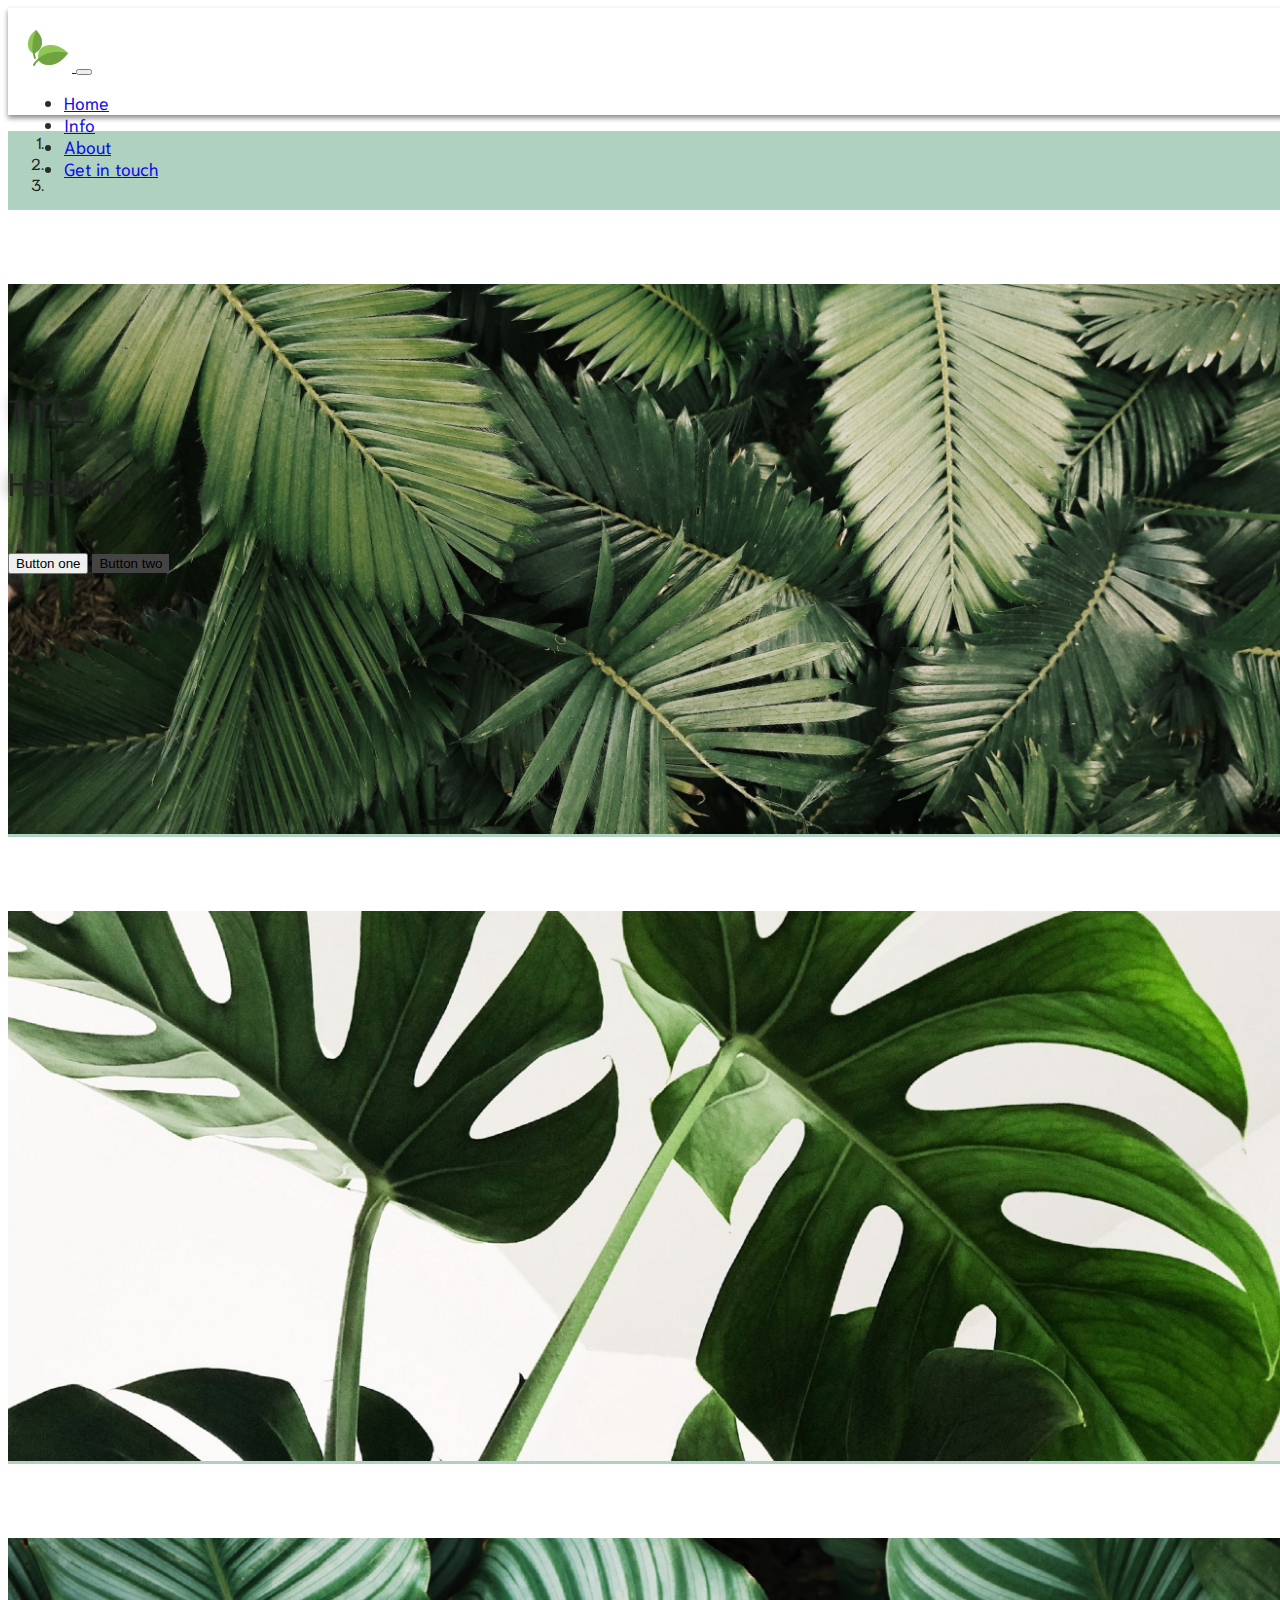
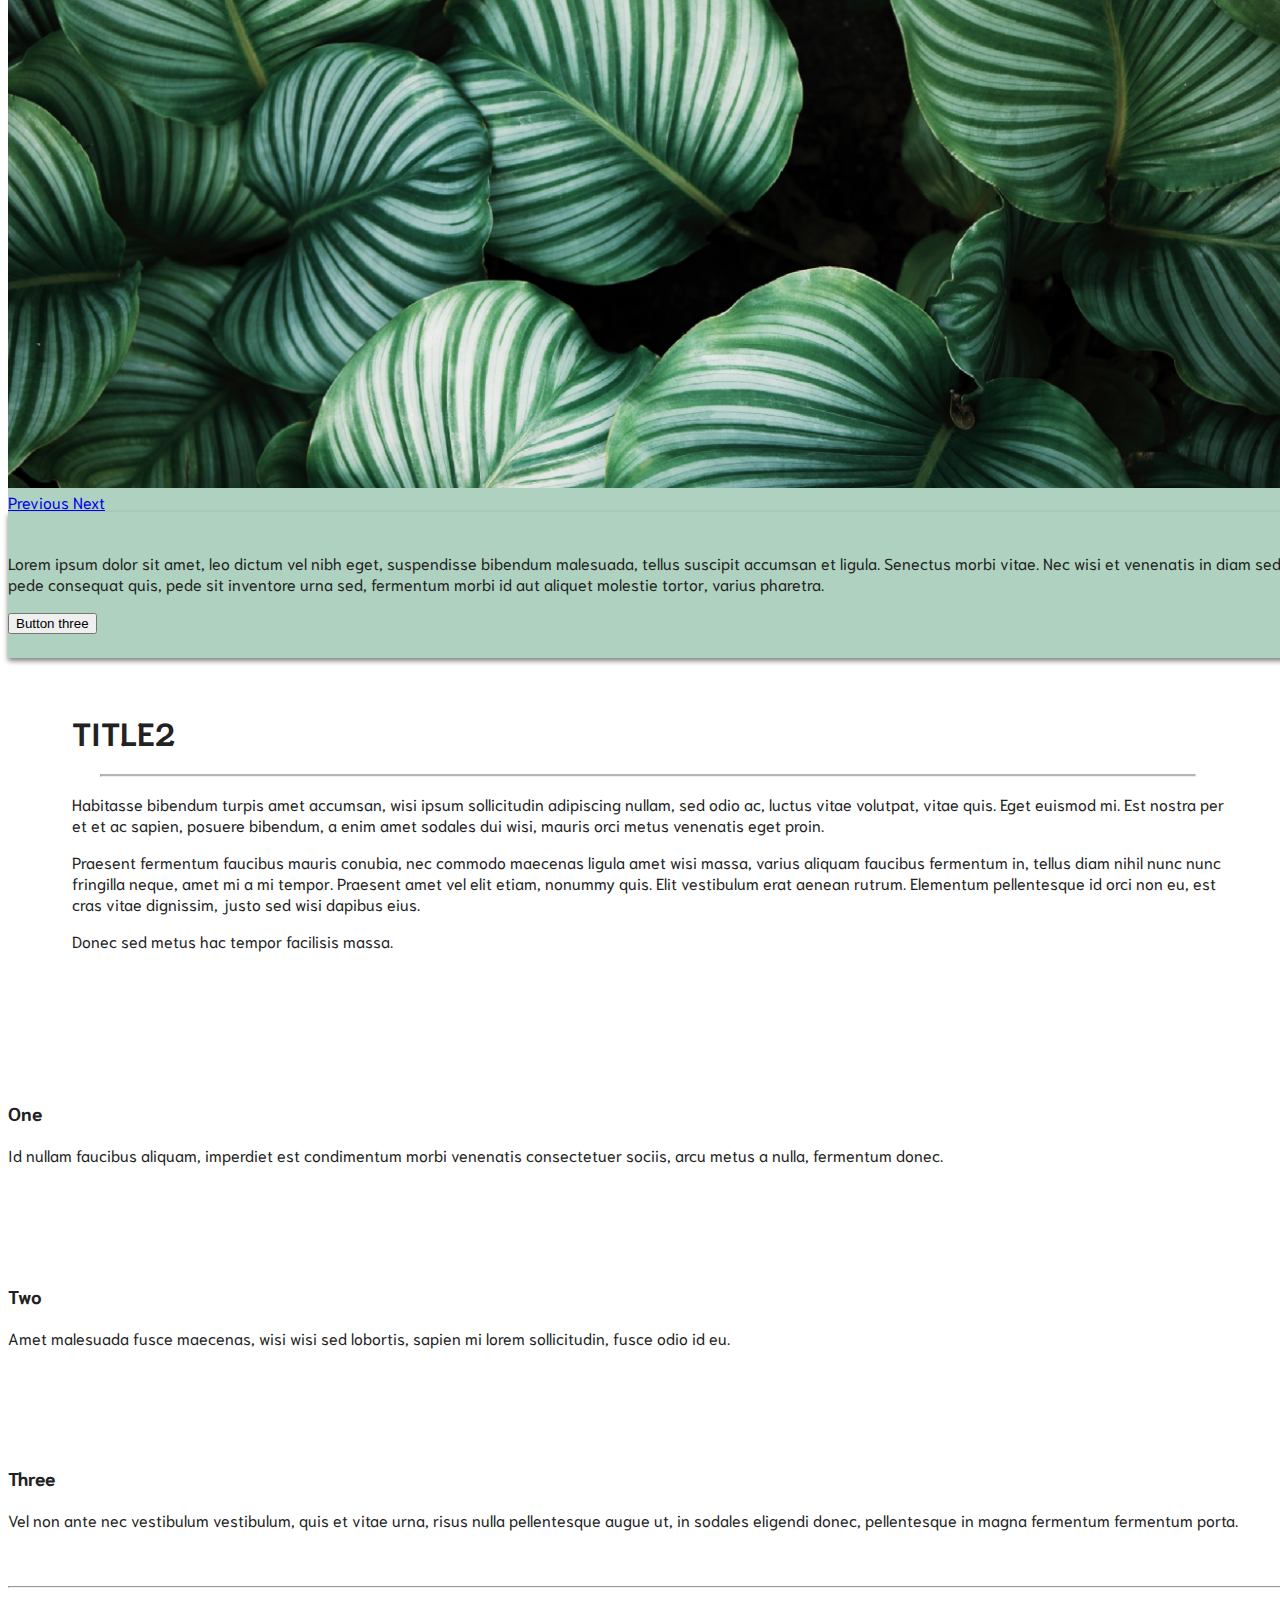
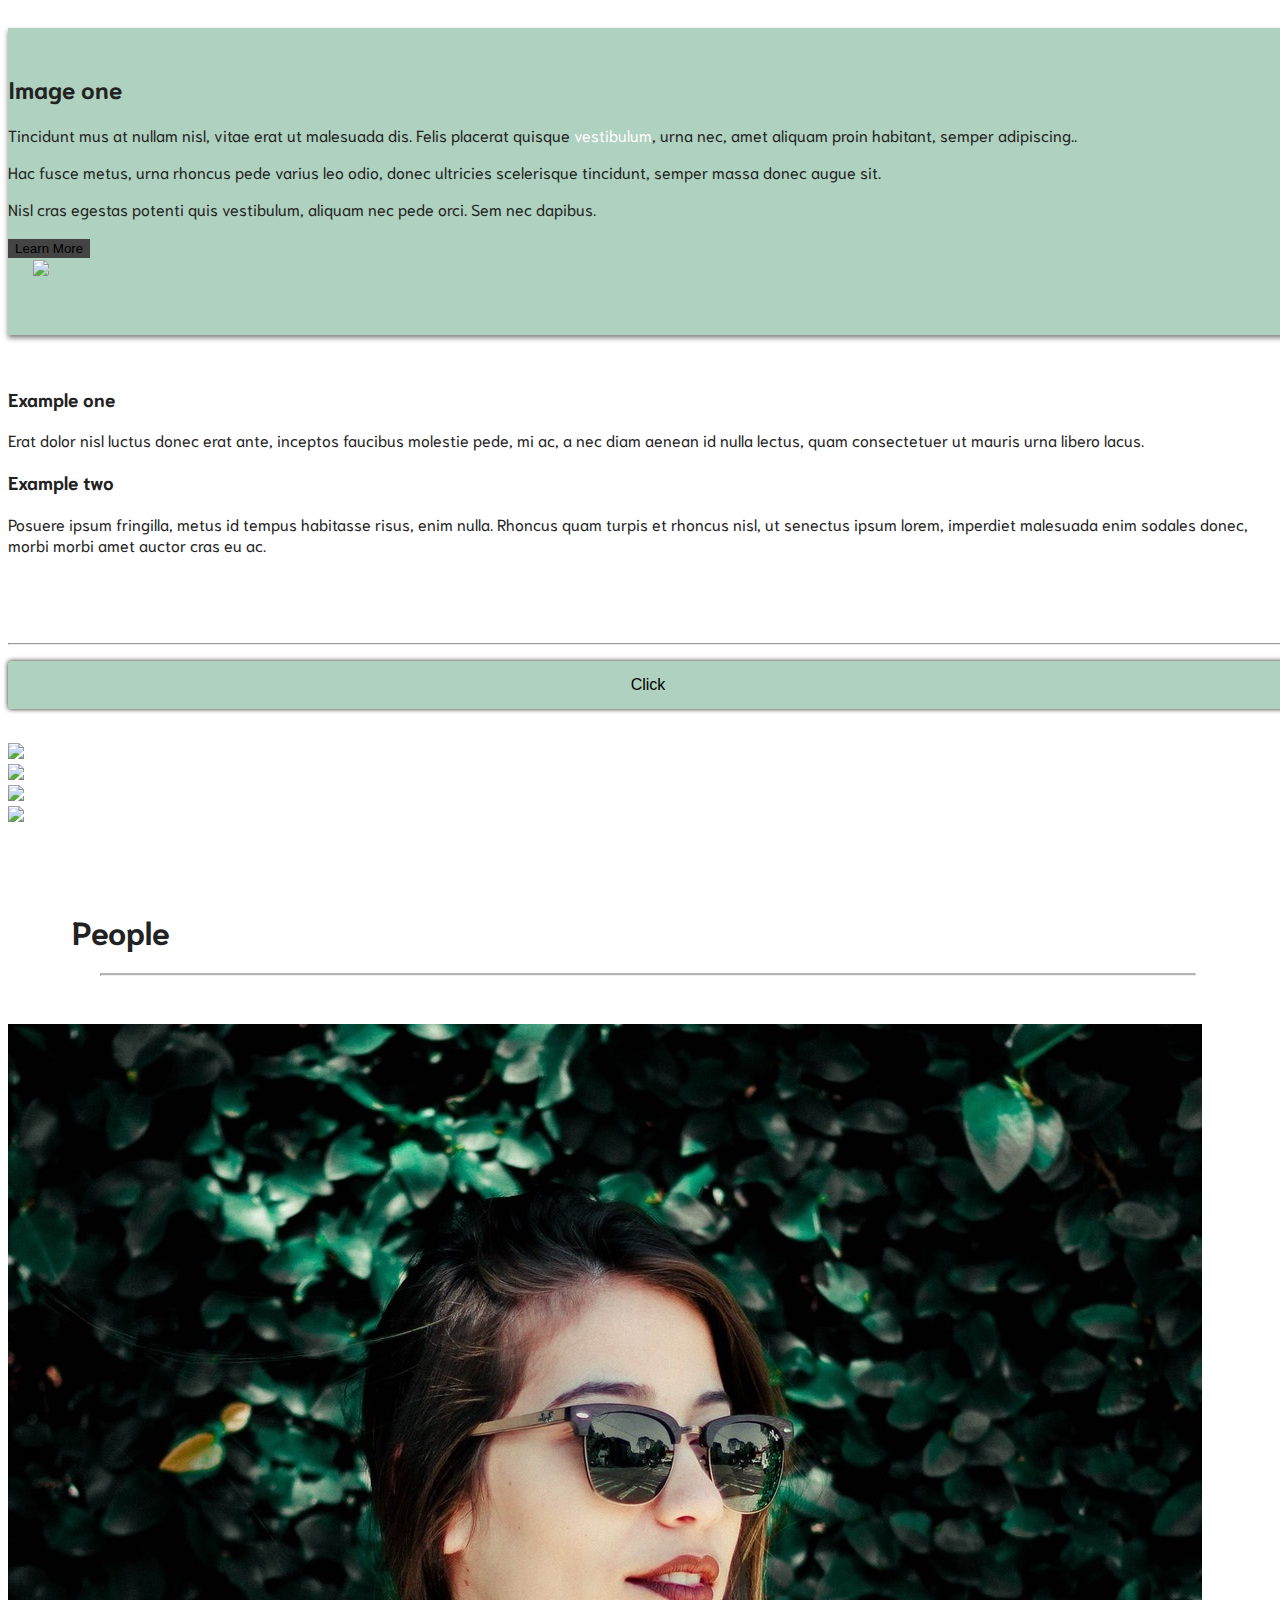
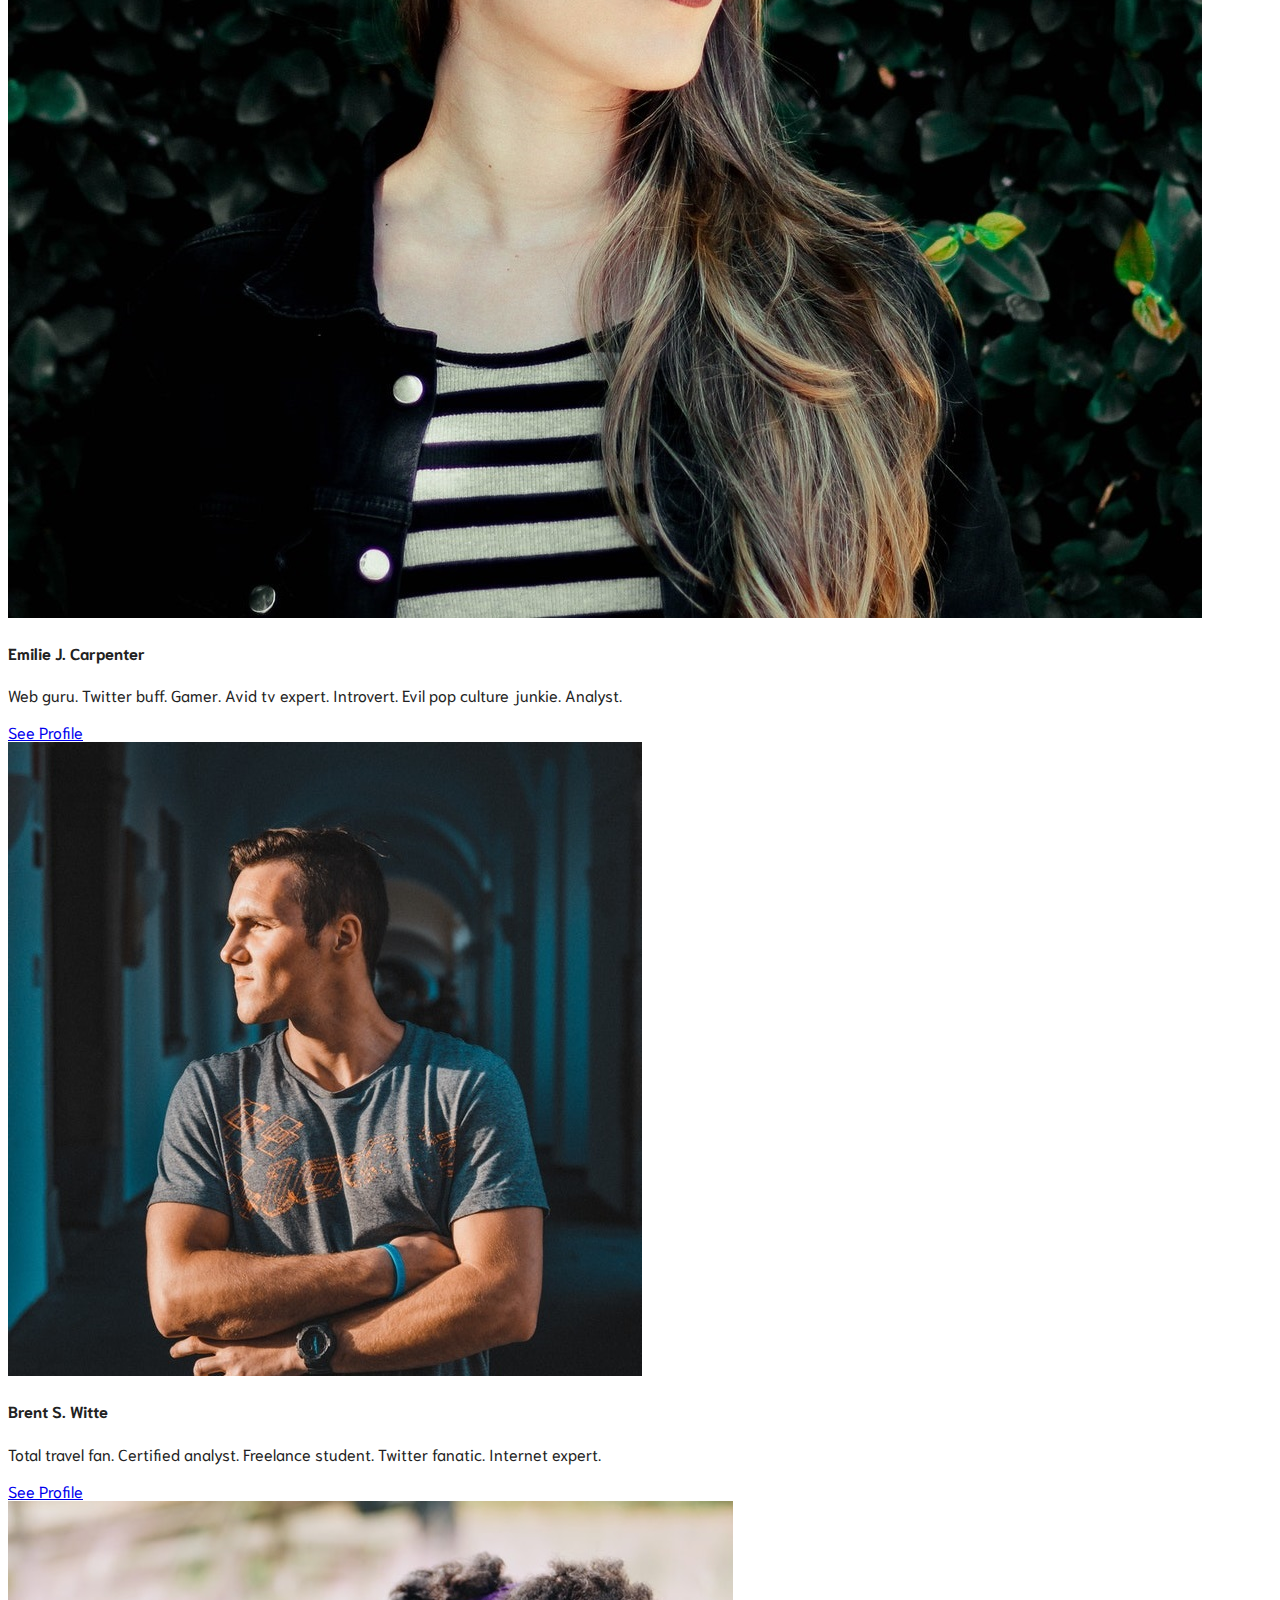
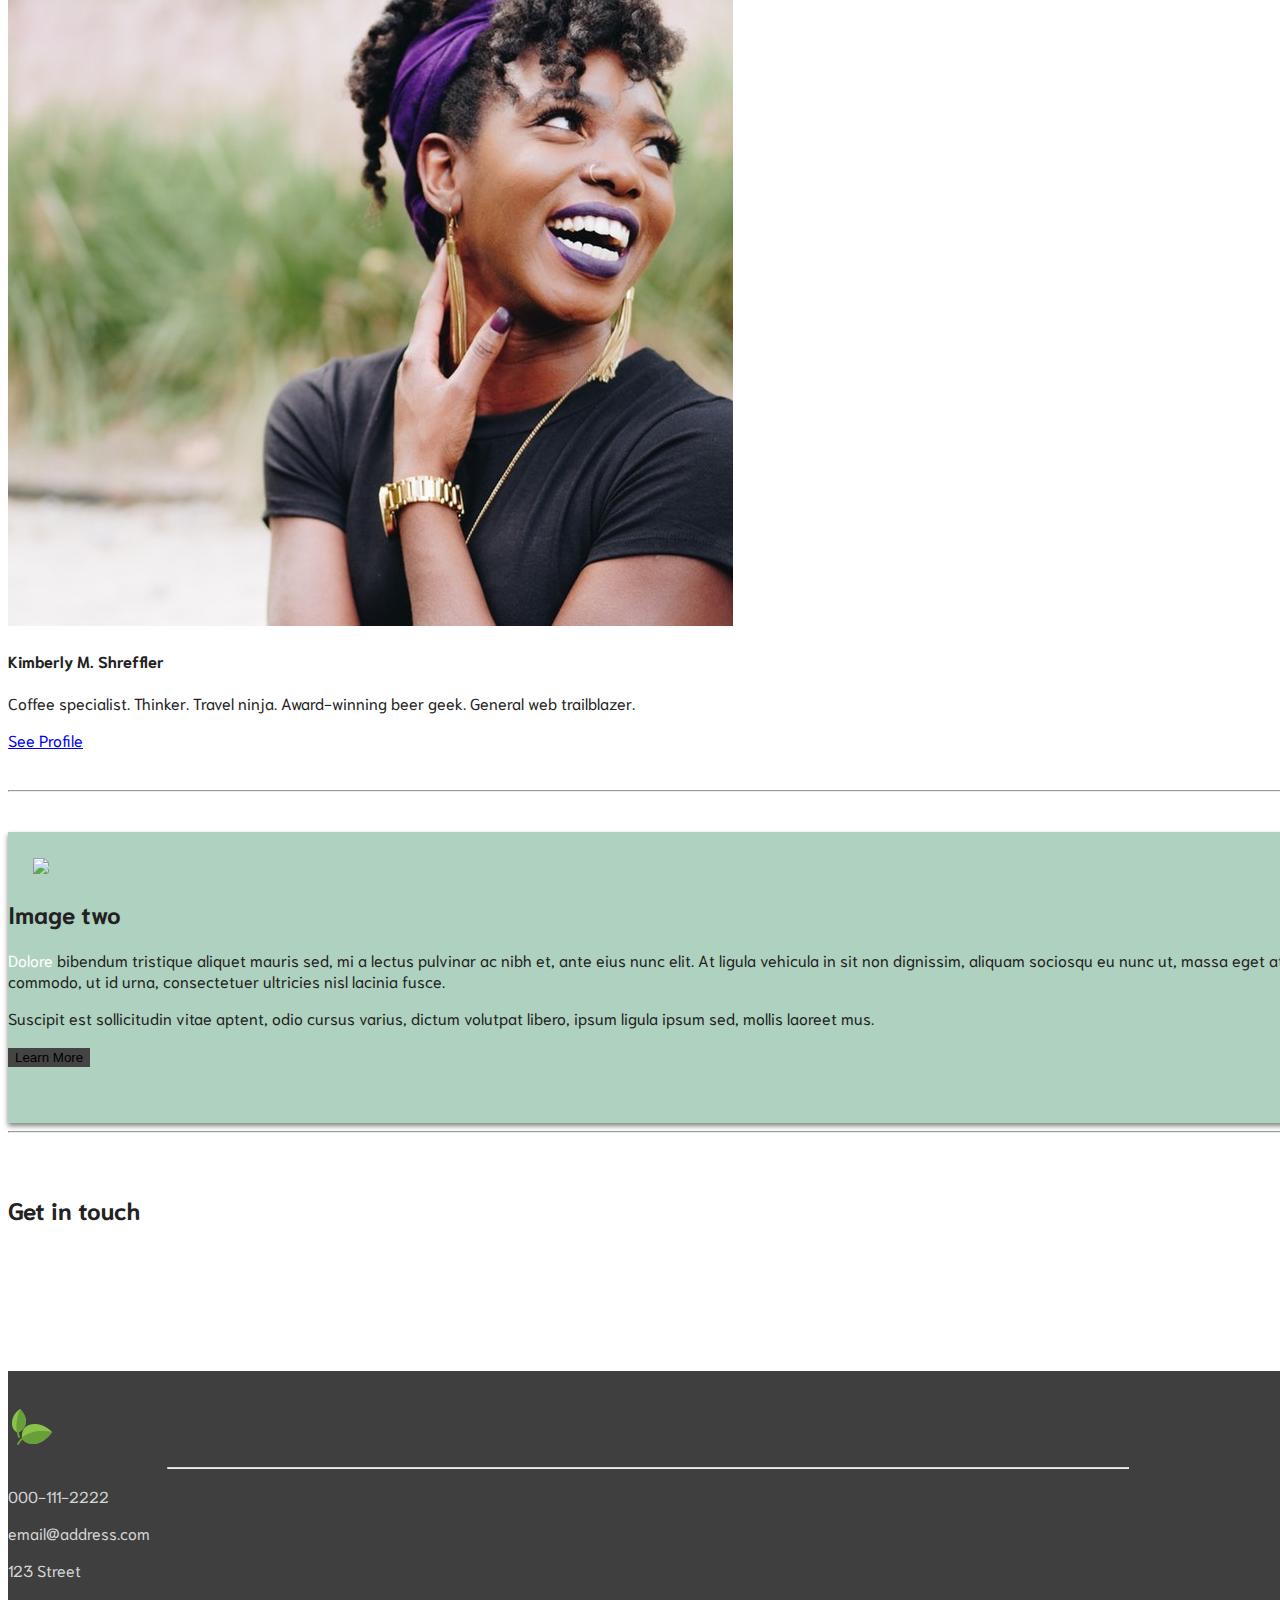
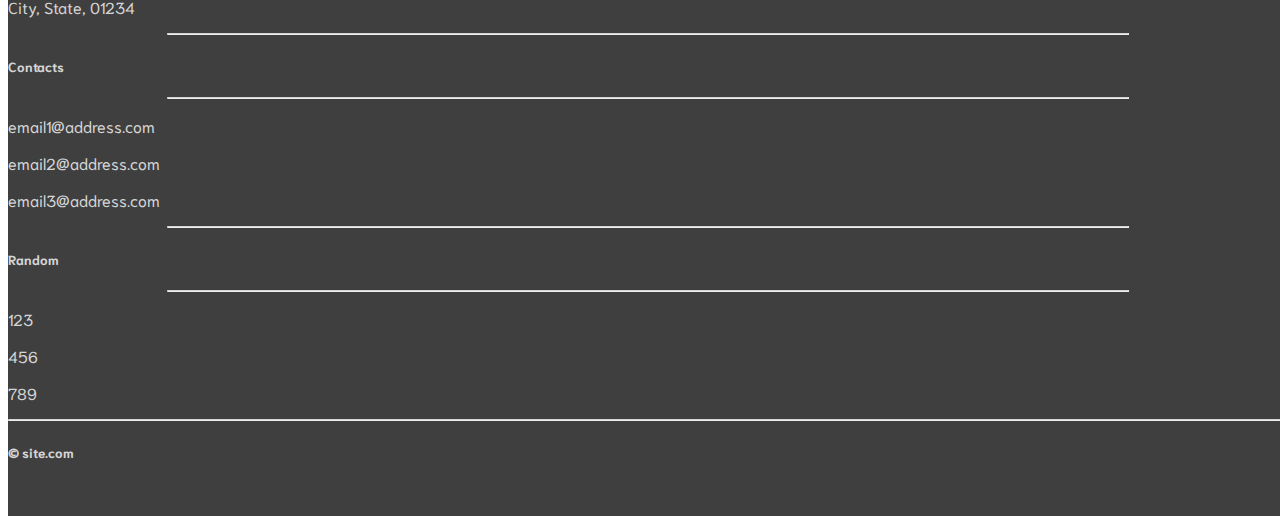
==== commit 00218b64: "minor navbar fixes" ====
--- a/webpage/index.html
+++ b/webpage/index.html
@@ -22,9 +22,9 @@
     <!-- Navigation -->
     <nav class="navbar navbar-expand-md navbar-dark bg-dark fixed-top">
       <div class="container-fluid">
-        <a class="navbar-brand href="#">
-         <img src="img/leaf.png"> 
-         <span class="wht-txt">My webpage</span>
+        <a class="navbar-brand" href="#">
+            <img src="img/leaf.png"> 
+            <!-- <span class="wht-txt">My webpage</span> -->
         </a>
         <button class="navbar-toggler" type="button" data-toggle="collapse" data-target="#navbarResponsive">
             <span class="navbar-toggler-icon"></span>
@@ -68,7 +68,6 @@
                 <a href="#"> <button type="button" class="btn btn-primary btn-lg">Button two</button></a>
             </div>
         </div>
-        <hr class="my-0">
         <div class="carousel-item">
             <img src="img/img2.jpg">
         </div>
@@ -184,7 +183,7 @@
     </figure>
 
     <!-- Gif Button Section -->
-    <button class="gif-btn padding" data-toggle="collapse" data-target="#gif">Click</button>
+    <button class="gif-btn" data-toggle="collapse" data-target="#gif">Click</button>
       <div id="gif" class="collapse">
         <div class="container-fluid padding">
           <div class="row text-center">
@@ -270,7 +269,7 @@
 
     <!-- Connect -->
     <div class="container-fluid padding">
-        <div class="row text-center padding">
+        <div class="row text-center">
           <div class="col-12">
               <h2 class="mb-4">Get in touch</h2>
           </div>  
--- a/webpage/style.css
+++ b/webpage/style.css
@@ -7,6 +7,7 @@
 .navbar {
 	height: 75px; 
 	padding: 1rem;
+	opacity: 0.95; 
 	-webkit-box-shadow: 0px 3px 5px rgba(0, 0, 0, 0.49);
 	-moz-box-shadow:    0px 3px 5px rgba(0, 0, 0, 0.49);
 	box-shadow:         0px 3px 5px rgba(0, 0, 0, 0.49);
@@ -137,7 +138,8 @@
 }
 .pictures {
 	border-radius: 3px;
-	max-width: 100%;
+	max-width: 90%;
+	padding-left: 25px;
 }
 footer {
 	background-color: #3f3f3f;
@@ -196,6 +198,9 @@
 	}
 }
 @media (max-width: 576px) {
+.navbar {
+	height: auto;
+}
 .carousel-caption { 
 	top: 53%;
 }
@@ -228,6 +233,7 @@
 }
 .social a {
 		font-size: 2em;
-		padding: .7rem;
+		padding: .5rem;
+		margin: 0;
 	}
 }
